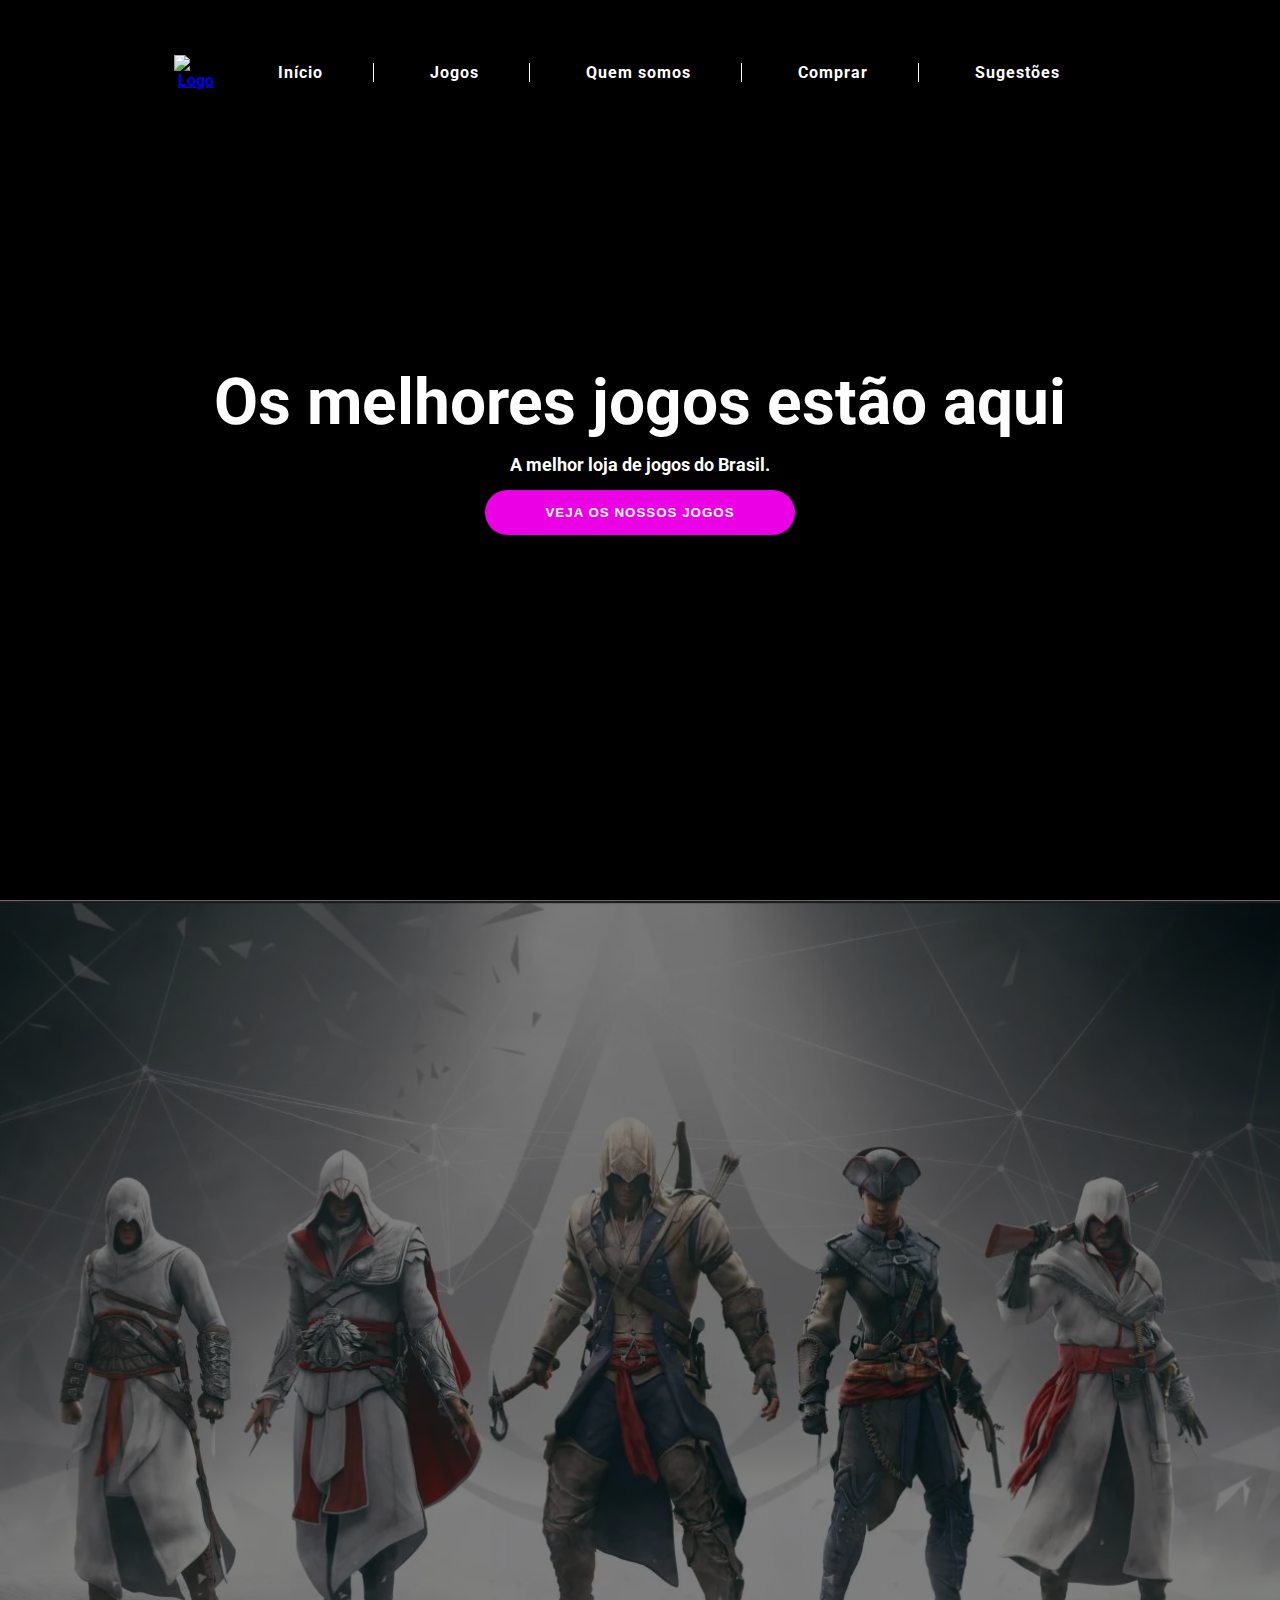
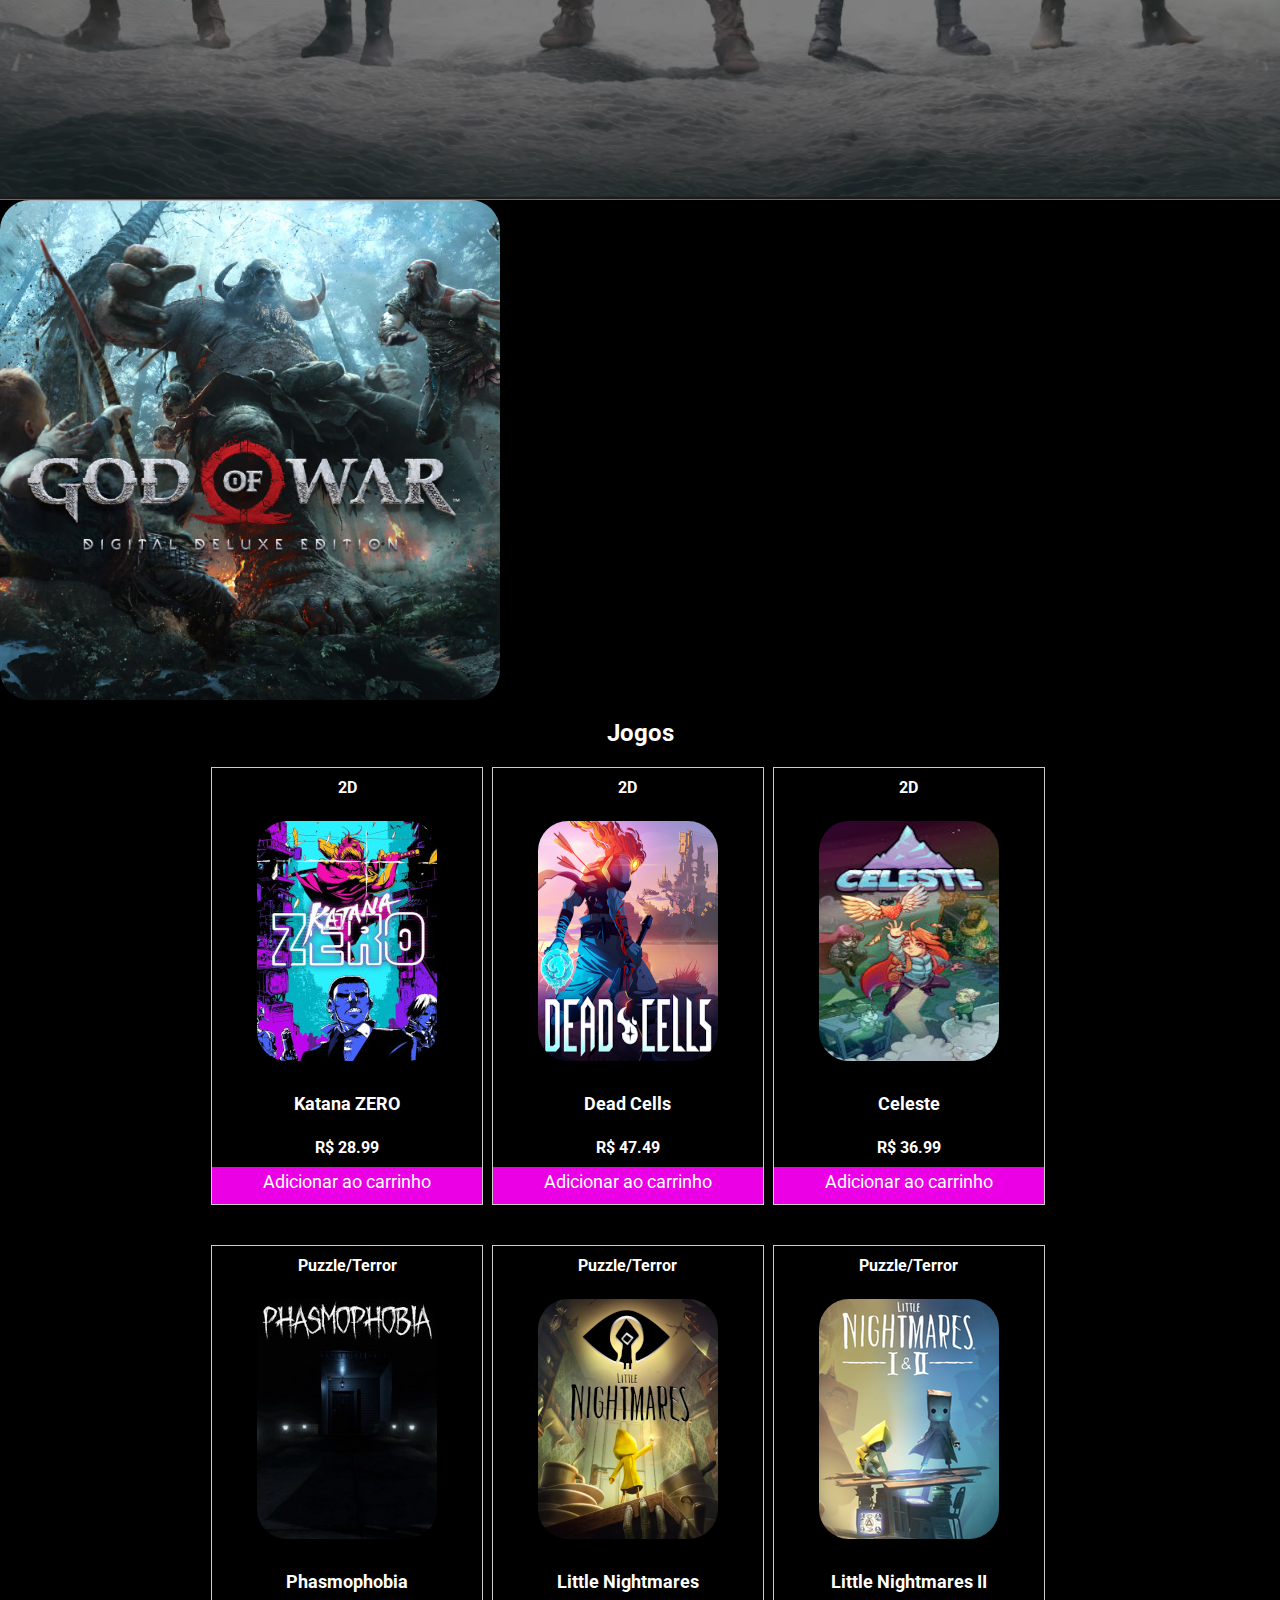
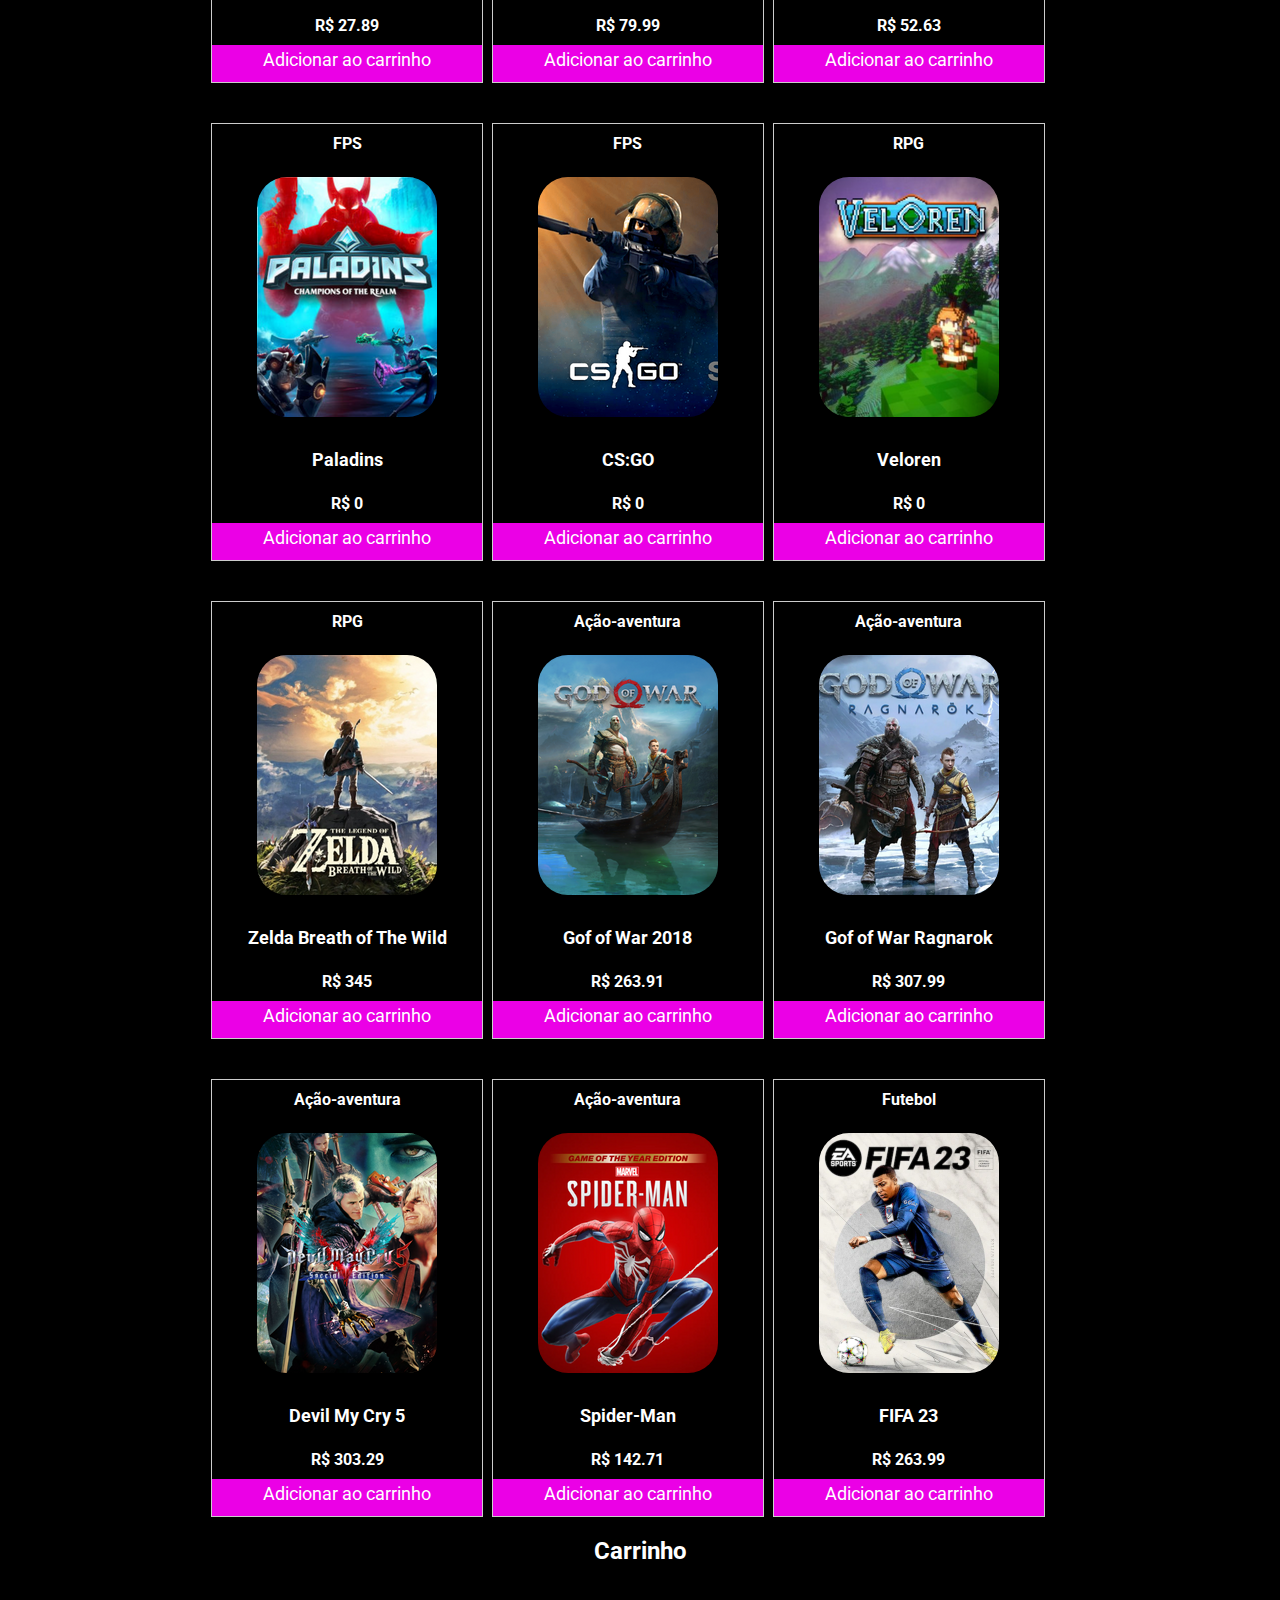
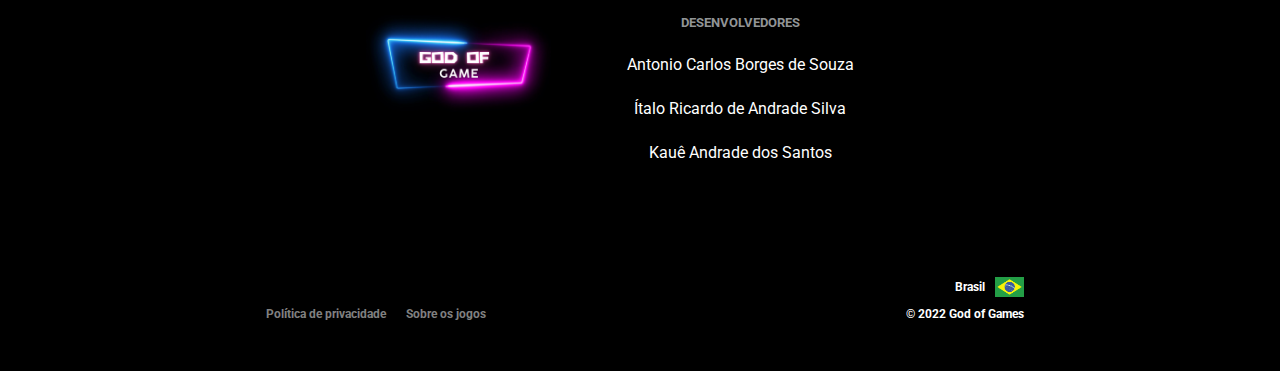
==== index.html @ 9e87c991 "Organizando arquivos" ====
<!DOCTYPE html>
<html lang="en">
<head>
    <meta charset="UTF-8">
    <meta http-equiv="X-UA-Compatible" content="IE=edge">
    <meta name="viewport" content="width=device-width, initial-scale=1.0">
    <link rel="shortcut icon" href="imagens/controle-de-video-game.png" type="image/x-icon">
    <link rel="stylesheet" href="css/style.css">
    <link href="https://fonts.googleapis.com/css2?family=Roboto&display=swap" rel="stylesheet">
    <link rel="preconnect" href="https://fonts.googleapis.com">
    <link rel="preconnect" href="https://fonts.gstatic.com" crossorigin>
    <link href="https://fonts.googleapis.com/css2?family=Montserrat&display=swap" rel="stylesheet">
    <title>God of Games</title>
    <script src="carrossel.js" defer></script>
    <style>
        #produtos{
        max-width: 900px; 
        margin: 0 auto;
        padding: 0 2%;
        display: flex;
        flex-wrap: wrap;
        justify-content: center;
        }

        #carrinho{
        max-width: 900px; 
        margin: 0 auto;
        padding: 0 2%;
        display: block;
        }

        .produto-single {
        text-align: center;
        width: 17em;
        margin-right: 1%;
        border: 1px solid #ccc;
        margin-top: 20px;
        margin-bottom: 20px; 
        }

        .produto-single img {
            margin: 10px 0;
            max-width: 100%;
        }

        .produto-single p {
            padding: 10px;

        }

        .produto-single a{
            text-decoration: none;
            color: white;
            background-color: #eb00e6;
            display: block;
            padding: 4px 0;
            font-size: 18px;
            cursor: pointer;
        }

        h2 {
            text-align: center;
            color: white;
        }

        p {
            color:white;
            font-weight: bold;
        }

        .container-jogos {
            background-color: black;
        }

        #img-jogos {
            border-radius: 30px;
            cursor: pointer;
        }

        #img-id {
            background-color: black;
        }
                
    </style>
</head>
<body>
    <!--Navbar-->

    <navbar id="navbar">
        <div class="nav">
        <a href="index.html"><abbr title="Página inicial da God of Game"><img src="imagens/logo1.gif" alt="Logo" class="logo-navbar"></abbr></a>
        <div class="mobile-menu">
          <div class="line1"></div>
          <div class="line2"></div>
          <div class="line3"></div>
        </div>
        <ul class="nav-list">
          <li><a href="#" id="link-nav">Início</a></li>
          <li><a href="index.html#jogos" id="link-nav">Jogos</a></li>
          <li><a href="quem_somos.html" id="link-nav">Quem somos</a></li>
          <li><a href="compras.html" id="link-nav">Comprar</a></li>
          <li><a href="sugestoes.html" id="link-nav">Sugestões</a></li>
        </ul>
    </div>
    </navbar>

    <!--Showcase-->
    <div id="showcase">
        <div class="showcase-container">
            <h2>Os melhores jogos estão aqui</h2>
            <p>A melhor loja de jogos do Brasil.</p>
            <a href="#jogos-slides"><button class="btn-primary">Veja os nossos jogos</button></a>
        </div>
    </div>

    <!--Informações básicas-->

    <div class="info-bas">
        
    </div>

    <!--Slides-->

    <div class="container-carrossel"></div>
    <div class="carrossel">
        <div class="container" id="img">
            <img src="imagens_jogos/god-of-war.png" alt="God of War" style="height: 500px; width: 500px;">
            <img src="imagens_jogos/zelda-breath-of-the-wild.jpg" alt="Zelda" style="height: 500px; width: 500px;">
            <img src="imagens_jogos/devil-may-cry-5.jpg" alt="Devil My Cry 5" style="height: 500px; width: 500px;">
            <img src="imagens_jogos/fifa-23.png" alt="FIFA 23" style="height: 500px; width: 500px;">
            <img src="imagens_jogos/spider-man.png" alt="Spider-Man" style="height: 500px; width: 500px;">
        </div>
    </div>
    </div>

    <!--Jogos-->

    <div class="container-jogos">
        <br>
        <h2 id="jogos">Jogos</h2>
        <div id="produtos" style="padding-left: 10px">
    
        </div>
    
        <h2>Carrinho</h2>
        <div id="carrinho">
            
        </div>
    
        <script>
            const itens = [
            {
                id: 0,
                nome:'Katana ZERO',
                imagem: 'imagens_jogos/katana-zero-180-240.jpg',
                quantidade: 0,
                preco: 28.99
            },
            {
                id: 1,
                nome:'Dead Cells',
                imagem: 'imagens_jogos/dead-cells-180-240.png',
                quantidade: 0,
                preco: 47.49
            },
            {
                id: 2,
                nome:'Celeste',
                imagem: 'imagens_jogos/celeste-180-240.jpg',
                quantidade: 0,
                preco: 36.99
            },
            {
                id: 3,
                nome:'Phasmophobia',
                imagem: 'imagens_jogos/phasmophobia-180-240.jpg',
                quantidade: 0,
                preco: 27.89
            },
            {
                id: 4,
                nome:'Little Nightmares',
                imagem: 'imagens_jogos/little-nightmares.png',
                quantidade: 0,
                preco: 79.99
            },
            {
                id: 5,
                nome:'Little Nightmares II',
                imagem: 'imagens_jogos/little-nightmares-ii-180-240.png',
                quantidade: 0,
                preco: 52.63
            },
            {
                id: 6,
                nome:'Paladins',
                imagem: 'imagens_jogos/paladins-180-240.png',
                quantidade: 0,
                preco: 0
            },
            {
                id: 7,
                nome:'CS:GO',
                imagem: 'imagens_jogos/cs_go-180-240.png',
                quantidade: 0,
                preco: 0
            },
            {
                id: 8,
                nome:'Veloren',
                imagem: 'imagens_jogos/veloren-180-240.png',
                quantidade: 0,
                preco: 0
            },
            {
                id: 9,
                nome:'Zelda Breath of The Wild',
                imagem: 'imagens_jogos/zelda-breath-of-the-wild-180-240.png',
                quantidade: 0,
                preco: 345
            },
            {
                id: 10,
                nome:'Gof of War 2018',
                imagem: 'imagens_jogos/gof-of-war-2018-180-240.png',
                quantidade: 0,
                preco: 263.91
            },
            {
                id: 11,
                nome:'Gof of War Ragnarok',
                imagem: 'imagens_jogos/gof-of-war-ragnarok-180-240.png',
                quantidade: 0,
                preco: 307.99
            },
            {
                id: 12,
                nome:'Devil My Cry 5',
                imagem: 'imagens_jogos/devil-my-cry-5-180-240.png',
                quantidade: 0,
                preco: 303.29
            },
            {
                id: 13,
                nome:'Spider-Man',
                imagem: 'imagens_jogos/spider-man-180-240.png',
                quantidade: 0,
                preco: 142.71
            },
            {
                id: 14,
                nome:'FIFA 23',
                imagem: 'imagens_jogos/fifa-23-180-240.png',
                quantidade: 0,
                preco: 263.99
            },
        ]
    
        inicializarLoja = () => {
            var containerProdutos = document.getElementById('produtos');
            itens.map((val) => {

                if (val.id == 0){
                containerProdutos.innerHTML += `
                <div class="produto-single">
                    <p>2D</p>
                    <a href="jogos/katanazero.html" id="img-id"><img src="`+val.imagem+`" / id="img-jogos"></a>
                    <a href="jogos/katanazero.html" id="img-id"><p>`+val.nome+`</p></a>
                    <p>R$ `+val.preco+`</p>
                    <a key="`+val.id+`">Adicionar ao carrinho<a/>
                </div>
                `;
                }

                if (val.id == 1){
                containerProdutos.innerHTML += `
                <div class="produto-single">
                    <p>2D</p>
                    <a href="jogos/godofwar.html" id="img-id"><img src="`+val.imagem+`" / id="img-jogos"></a>
                    <a href="jogos/devilmycry5.html" id="img-id"><p>`+val.nome+`</p></a>
                    <p>R$ `+val.preco+`</p>
                    <a key="`+val.id+`">Adicionar ao carrinho<a/>
                </div>
                `;
                }

                if (val.id == 2){
                containerProdutos.innerHTML += `
                <div class="produto-single">
                    <p>2D</p>
                    <a href="jogos/godofwar.html" id="img-id"><img src="`+val.imagem+`" / id="img-jogos"></a>
                    <a href="jogos/devilmycry5.html" id="img-id"><p>`+val.nome+`</p></a>
                    <p>R$ `+val.preco+`</p>
                    <a key="`+val.id+`">Adicionar ao carrinho<a/>
                </div>
                `;
                }

                if (val.id == 3){
                containerProdutos.innerHTML += `
                <div class="produto-single">
                    <p>Puzzle/Terror</p>
                    <a href="jogos/godofwar.html" id="img-id"><img src="`+val.imagem+`" / id="img-jogos"></a>
                    <a href="jogos/devilmycry5.html" id="img-id"><p>`+val.nome+`</p></a>
                    <p>R$ `+val.preco+`</p>
                    <a key="`+val.id+`">Adicionar ao carrinho<a/>
                </div>
                `;
                }

                if (val.id == 4){
                containerProdutos.innerHTML += `
                <div class="produto-single">
                    <p>Puzzle/Terror</p>
                    <a href="jogos/godofwar.html" id="img-id"><img src="`+val.imagem+`" / id="img-jogos"></a>
                    <a href="jogos/devilmycry5.html" id="img-id"><p>`+val.nome+`</p></a>
                    <p>R$ `+val.preco+`</p>
                    <a key="`+val.id+`">Adicionar ao carrinho<a/>
                </div>
                `;
                }

                if (val.id == 5){
                containerProdutos.innerHTML += `
                <div class="produto-single">
                    <p>Puzzle/Terror</p>
                    <a href="jogos/godofwar.html" id="img-id"><img src="`+val.imagem+`" / id="img-jogos"></a>
                    <a href="jogos/devilmycry5.html" id="img-id"><p>`+val.nome+`</p></a>
                    <p>R$ `+val.preco+`</p>
                    <a key="`+val.id+`">Adicionar ao carrinho<a/>
                </div>
                `;
                }

                if (val.id == 6){
                containerProdutos.innerHTML += `
                <div class="produto-single">
                    <p>FPS</p>
                    <a href="jogos/godofwar.html" id="img-id"><img src="`+val.imagem+`" / id="img-jogos"></a>
                    <a href="jogos/devilmycry5.html" id="img-id"><p>`+val.nome+`</p></a>
                    <p>R$ `+val.preco+`</p>
                    <a key="`+val.id+`">Adicionar ao carrinho<a/>
                </div>
                `;
                }

                if (val.id == 7){
                containerProdutos.innerHTML += `
                <div class="produto-single">
                    <p>FPS</p>
                    <a href="jogos/godofwar.html" id="img-id"><img src="`+val.imagem+`" / id="img-jogos"></a>
                    <a href="jogos/devilmycry5.html" id="img-id"><p>`+val.nome+`</p></a>
                    <p>R$ `+val.preco+`</p>
                    <a key="`+val.id+`">Adicionar ao carrinho<a/>
                </div>
                `;
                }

                if (val.id == 8){
                containerProdutos.innerHTML += `
                <div class="produto-single">
                    <p>RPG</p>
                    <a href="jogos/godofwar.html" id="img-id"><img src="`+val.imagem+`" / id="img-jogos"></a>
                    <a href="jogos/devilmycry5.html" id="img-id"><p>`+val.nome+`</p></a>
                    <p>R$ `+val.preco+`</p>
                    <a key="`+val.id+`">Adicionar ao carrinho<a/>
                </div>
                `;
                }

                if (val.id == 9){
                containerProdutos.innerHTML += `
                <div class="produto-single">
                    <p>RPG</p>
                    <a href="jogos/godofwar.html" id="img-id"><img src="`+val.imagem+`" / id="img-jogos"></a>
                    <a href="jogos/devilmycry5.html" id="img-id"><p>`+val.nome+`</p></a>
                    <p>R$ `+val.preco+`</p>
                    <a key="`+val.id+`">Adicionar ao carrinho<a/>
                </div>
                `;
                }

                if (val.id == 10){
                containerProdutos.innerHTML += `
                <div class="produto-single">
                    <p>Ação-aventura</p>
                    <a href="jogos/godofwar.html" id="img-id"><img src="`+val.imagem+`" / id="img-jogos"></a>
                    <a href="jogos/devilmycry5.html" id="img-id"><p>`+val.nome+`</p></a>
                    <p>R$ `+val.preco+`</p>
                    <a key="`+val.id+`">Adicionar ao carrinho<a/>
                </div>
                `;
                }

                if (val.id == 11){
                containerProdutos.innerHTML += `
                <div class="produto-single">
                    <p>Ação-aventura</p>
                    <a href="jogos/godofwar.html" id="img-id"><img src="`+val.imagem+`" / id="img-jogos"></a>
                    <a href="jogos/devilmycry5.html" id="img-id"><p>`+val.nome+`</p></a>
                    <p>R$ `+val.preco+`</p>
                    <a key="`+val.id+`">Adicionar ao carrinho<a/>
                </div>
                `;
                }

                if (val.id == 12){
                containerProdutos.innerHTML += `
                <div class="produto-single">
                    <p>Ação-aventura</p>
                    <a href="jogos/devilmycry5.html" id="img-id"><img src="`+val.imagem+`" / id="img-jogos"></a>
                    <a href="jogos/devilmycry5.html" id="img-id"><p>`+val.nome+`</p></a>
                    <p>R$ `+val.preco+`</p>
                    <a key="`+val.id+`">Adicionar ao carrinho<a/>
                </div>
                `;
                }

                if (val.id == 13){
                containerProdutos.innerHTML += `
                <div class="produto-single">
                    <p>Ação-aventura</p>
                    <a href="jogos/spiderman.html" id="img-id"><img src="`+val.imagem+`" / id="img-jogos"></a>
                    <a href="jogos/devilmycry5.html" id="img-id"><p>`+val.nome+`</p></a>
                    <p>R$ `+val.preco+`</p>
                    <a key="`+val.id+`">Adicionar ao carrinho<a/>
                </div>
                `;
                }

                if (val.id == 14){
                containerProdutos.innerHTML += `
                <div class="produto-single">
                    <p>Futebol</p>
                    <a href="jogos/fifa23.html" id="img-id"><img src="`+val.imagem+`" / id="img-jogos"></a>
                    <a href="jogos/devilmycry5.html" id="img-id"><p>`+val.nome+`</p></a>
                    <p>R$ `+val.preco+`</p>
                    <a key="`+val.id+`" / id="id-imagens">Adicionar ao carrinho<a/>
                </div>
                `;
                }

            }
            )
        }
    
        inicializarLoja();
    
        atualizarCarrinho = () => {
            var containerCarrinho = document.getElementById('carrinho');
            containerCarrinho.innerHTML = "";
            itens.map((val) => {
                if(val.quantidade>0){
                containerCarrinho.innerHTML += `
                <p>`+val.nome+` | Quantidade: `+val.quantidade+`</p>
                <hr>
                `;
            }
            })
        }
            
        var links = document.getElementsByTagName('a');
    
        for (var i = 0; i < links.length; i++){
            links[i].addEventListener("click", function(){
                let key = this.getAttribute('key');
                itens[key].quantidade++;
                atualizarCarrinho();
                return false;
            })
        }
    
        </script>
    </div>        

    <!-- Footer-->

    <footer id="footer">
        <div class="footer-content">
            <img src="imagens/logo2.png" alt="Logo" class="logo">
            <ul class="footer-menu">
                <p>Desenvolvedores</p>
                <li class="footer-menu-item">Antonio Carlos Borges de Souza</li>
                <li class="footer-menu-item">Ítalo Ricardo de Andrade Silva</li>
                <li class="footer-menu-item">Kauê Andrade dos Santos</li>
            </ul>

            <div class="socials">					
                <a href="https://www.instagram.com/ifbaeuclides/" style="color: white; height: 23.72px;" target="_blank"><i class="fab fa-instagram"></i></a>
                <a href="https://www.twitter.com" style="color: white; height: 23.72px;" target="_blank"><i class="fab fa-twitter"></i></a>
                <a href="https://www.facebook.com/IFBAEuclides" style="color: white; height: 23.72px;" target="_blank"><i class="fab fa-facebook-f"></i></a>
            </div>
        </div>
        <div class="footer-info">
            <ul class="footer-info-items">
                <li class="footer-info-item"><a href="https://docs.google.com/document/d/12pw2y7gyQs3tpCjyJyY-7-SVb7Ql4m9W2T1EBjLOpnM/edit?usp=sharing" style="color:gray; text-decoration: none;" target="_blank;">Política de privacidade</a></li>
                <li class="footer-info-item"><a href="https://docs.google.com/document/d/10TInkfFhlJg85j6u6hVIqTlmor4QNMKSTVXhX5gG2yk/edit?usp=sharing" style="color: gray; text-decoration: none;" target="_blank">Sobre os jogos</a></li>
            </ul>

            <div class="rights">
                <div class="country">
                    <p>Brasil</p>
                    <img src="imagens/brasil.png" alt="Bandeira do Brasil" class="brasil-flag">
                </div>
                <p>&copy; 2022 God of Games</p>
            </div>

        </div>
    </footer>

    <!-- Scripts -->
    <script src="mobile-navbar.js"></script>
    <script
    src="https://kit.fontawesome.com/f9e19193d6.js"
    crossorigin="anonymous"></script>
    <script src="script.js"></script>
</body>
</html>
---- css/style.css ----
/* Todos os elementos */ 
* {
    box-sizing: border-box;
    margin: 0;
    padding: 0;
}

/* Alteração nas propriedades do body*/

body {
    font-family: "Roboto", sans-serif;
    height: 100vh;
    width: 100vw;
    overflow-x: hidden;
    background-color: black;

}

/* Utility Classes */

.btn-primary{
    background: purple; 
    color: white;
    text-transform: uppercase;
    padding: 15px 60px;
    border: none;
    border-radius: 30px;
    letter-spacing: 1px;
    font-weight: bold;
}

.btn-primary {
    background: #eb00e6;
    cursor: pointer;
}

/* Navbar */

#navbar{
    display: flex;
    background-color: black;
    color: white;
    justify-content: center;
    position: fixed;
    top: 0;
    width: 100%;
    z-index: 10;
}

#navbar .navbar-container {
    width: 60%;
    display: flex;
    align-items: center;
    justify-content: space-between;
    padding: 20px 0;
    text-align: center;
}

#navbar #link-nav {
    color: #fff;
    text-decoration: none;
}

.logo-navbar {
    text-align: center;
    height: 100px;
    width: auto;
    margin: 7%;
    cursor: pointer;
}

.nav {
    display: flex;
    height: 16vh;
    align-items: center;
    justify-content: space-around;
    font-weight: bold;
}

.nav-list {
    letter-spacing: 3px;
    display: flex;
    list-style: none;
    font-weight: bold;
}

.nav-list li {
    padding: 0 50px;
    text-align: center;
    letter-spacing: 1px;
    margin-left: 6px;
}

.nav-list li:nth-child(1) {
    border-right: 1px solid white;
}

.nav-list li:nth-child(2) {
    border-right: 1px solid white;
}

.nav-list li:nth-child(3) {
    border-right: 1px solid white;
}

.nav-list li:nth-child(4) {
    border-right: 1px solid white;
}

.mobile-menu {
    display: none;
    cursor: pointer;
}
  
.mobile-menu div {
    width: 32px;
    height: 2px;
    background: #fff;
    margin: 8px;
    margin-left: 100px;
    transition: 0.3s;
}
  
@media (max-width: 948px) {
body {
    overflow-x: hidden;
}
.nav-list {
    position: absolute;
    top: 16vh;
    right: 0;
    width: 50vw;
    height: 92vh;
    background: black;
    flex-direction: column;
    align-items: center;
    justify-content: space-around;
    transform: translateX(100%);
    transition: transform 0.3s ease-in;
}
.nav-list li {
    margin-left: 0;
    opacity: 0;
}
.mobile-menu {
    display: block;
}

}

.nav-list.active {
    transform: translateX(0);
}
  
@keyframes navLinkFade {
    from {
      opacity: 0;
      transform: translateX(50px);
    }
    to {
      opacity: 1;
      transform: translateX(0);
    }
}
  
.mobile-menu.active .line1 {
    transform: rotate(-45deg) translate(-8px, 8px);
}
  
.mobile-menu.active .line2 {
    opacity: 0;
}
  
.mobile-menu.active .line3 {
    transform: rotate(45deg) translate(-5px, -7px);
}

/* Showcase */

#showcase{
    height: 100vh;
    display: flex;
    justify-content: center;
    align-items: center;
    color: white;
    background: url("../imagens/god_of_game.gif") center center/cover;
    background-color: rgba(0, 0, 0, 0.5);
    background-blend-mode: color;
}

#showcase .showcase-container {
    display: flex;
    flex-direction: column;
    align-items: center;
}

#showcase .showcase-container h2 {
    font-size: 4rem;
}

#showcase .showcase-container p {
    margin: 15px 0;
    font-size: 1.1rem;
}

/* Informações básicas */

.info-bas {
    height: 100vh;
    display: flex;
    justify-content: center;
    align-items: center;
    color: white;
    background: url("../imagens_jogos/assassins-creed.png") center center/cover;
    background-color: rgba(0, 0, 0, 0.5);
    background-blend-mode: color;
}

/* Slider */

.container-carrossel {
    text-align: center;
    align-items: center;
    justify-content: center;
    margin: 0;
}

.carrossel {
    box-shadow: 2px 2px 4px black;
    overflow: hidden;
    height: 500px;
    width: 500px;
    border-radius: 30px;
}

.container {
    display: flex;
    transition: transform 0.5s;
    transform: translateX(0);
}

#img {
    object-fit: cover;
    height: 500px;
    width: 500px;
}

/* Footer */

#footer {
    background: black;
    color: white;
    padding: 50px 0;
}

#footer .footer-content{
    display: flex;
    flex-wrap: wrap;
    gap: 1em;
    justify-content: center; 
    width: 50%;
    margin: auto;
    text-align: center;
}

#footer .footer-content .footer-menu {
    margin: 0 60px;
    list-style: none;
}

#footer .footer-content .footer-menu .footer-menu-item {
    margin: 25px 0;
}

#footer .footer-content .footer-menu p {
    font-weight: bold;
    text-transform: uppercase;
    color: #919496;
    font-size: 0.8rem;
}

.socials {
    display: flex;
}

.socials i {
    margin: 0 20px;
    font-size: 1.7rem;
}

/* footer info*/

.footer-info {
    display: flex;
    justify-content: space-between;
    align-items: flex-end;
    width: 60%;
    margin: auto;
    font-weight: bold;
    color: #919496;
    font-size: 0.75rem;
    padding-top: 50px;
}

.footer-info .footer-info-items {
    display: flex;
    list-style: none;
}

.footer-info .footer-info-items .footer-info-item {
    margin: 0 10px;
}

.footer-info .rights .country{
    display: flex;
    justify-content: flex-end;
    align-items: center;
    margin-bottom: 10px;
}

.footer-info .rights .country .brasil-flag {
    height: 20px;
    width: auto;
    display: inline-block;
    margin-left: 10px;
}

.logo {
    text-align: center;
    height: 100px;
    width: auto;
    cursor: pointer;
}

@media (max-width:948px){

    .slider-content{
        width: 100%;
    }

    .navigation{
        width: 10em;
    }

    .nav-list li:nth-child(1) {
        border-right: 0px solid white;
    }

    .nav-list li:nth-child(2) {
        border-right: 0px solid white;
    }

    .nav-list li:nth-child(3) {
        border-right: 0px solid white;
    }

    .nav-list li:nth-child(4) {
        border-right: 0px solid white;
    }
}
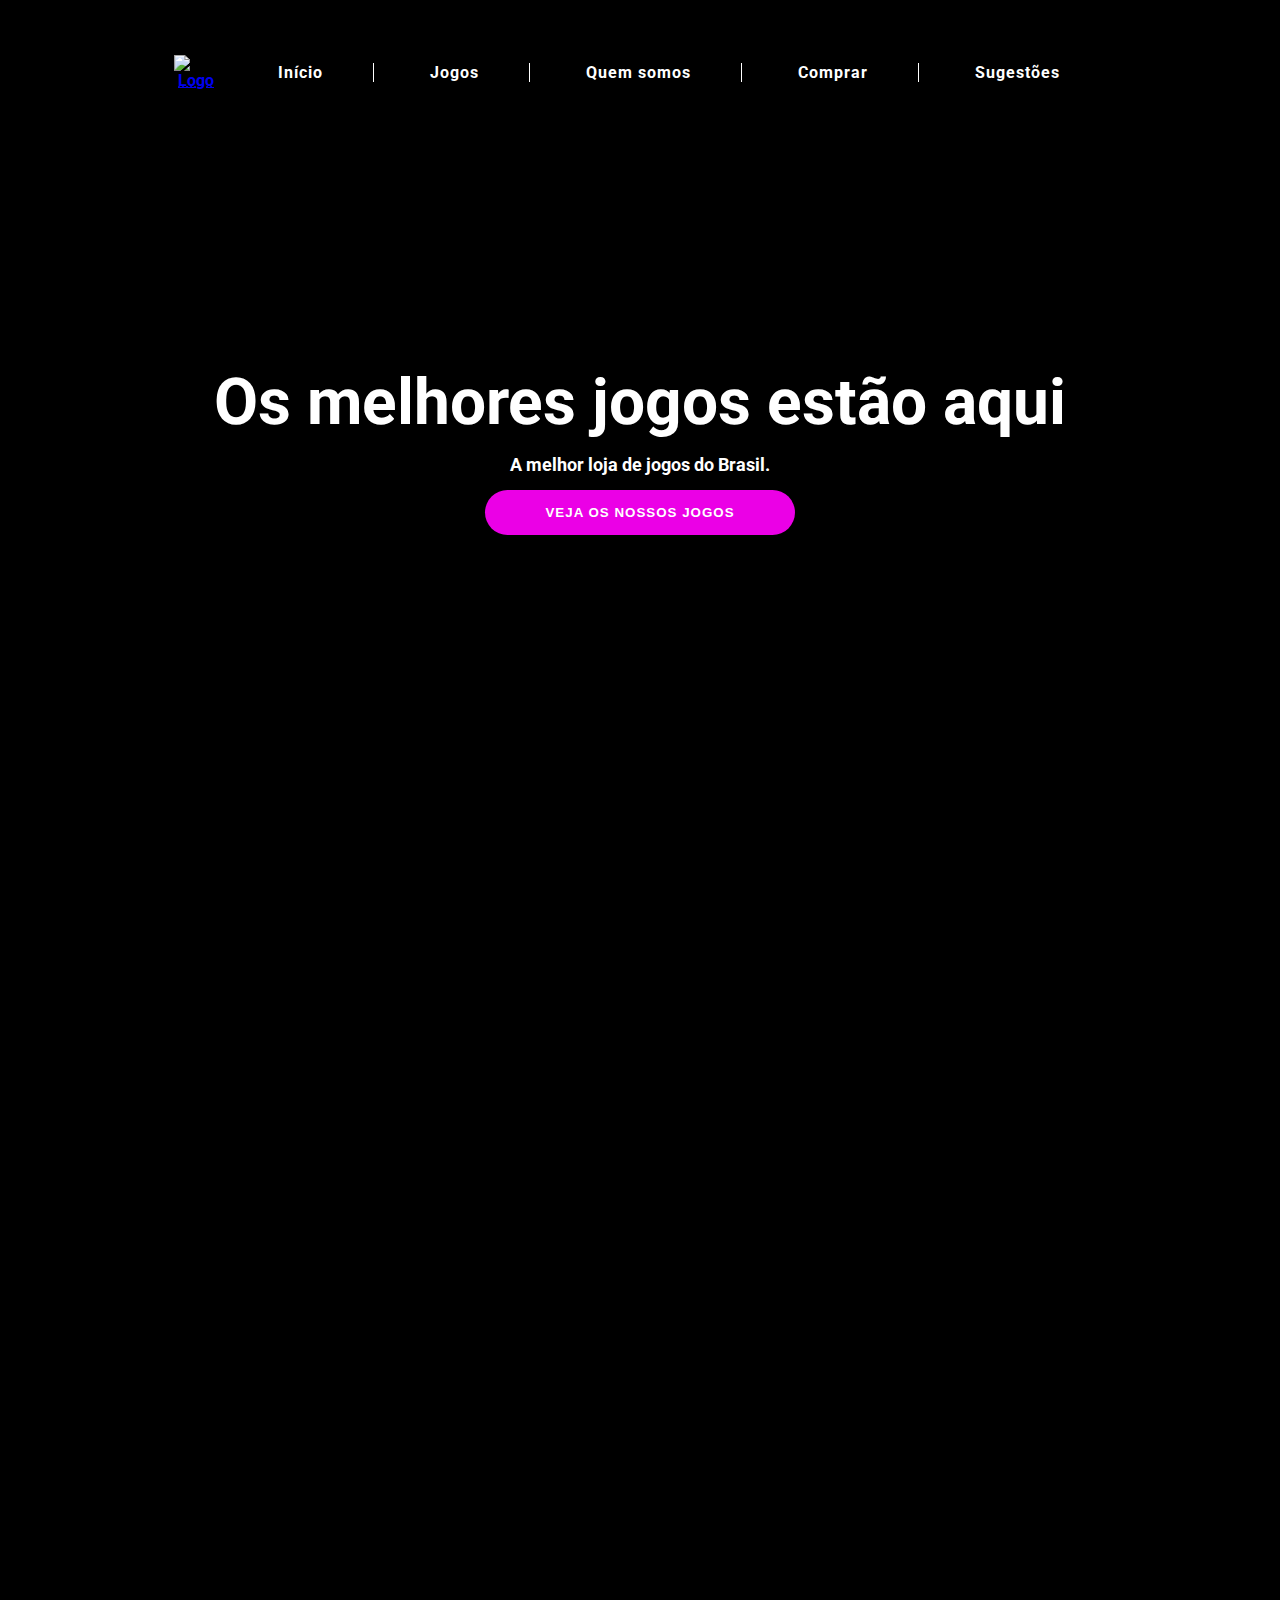
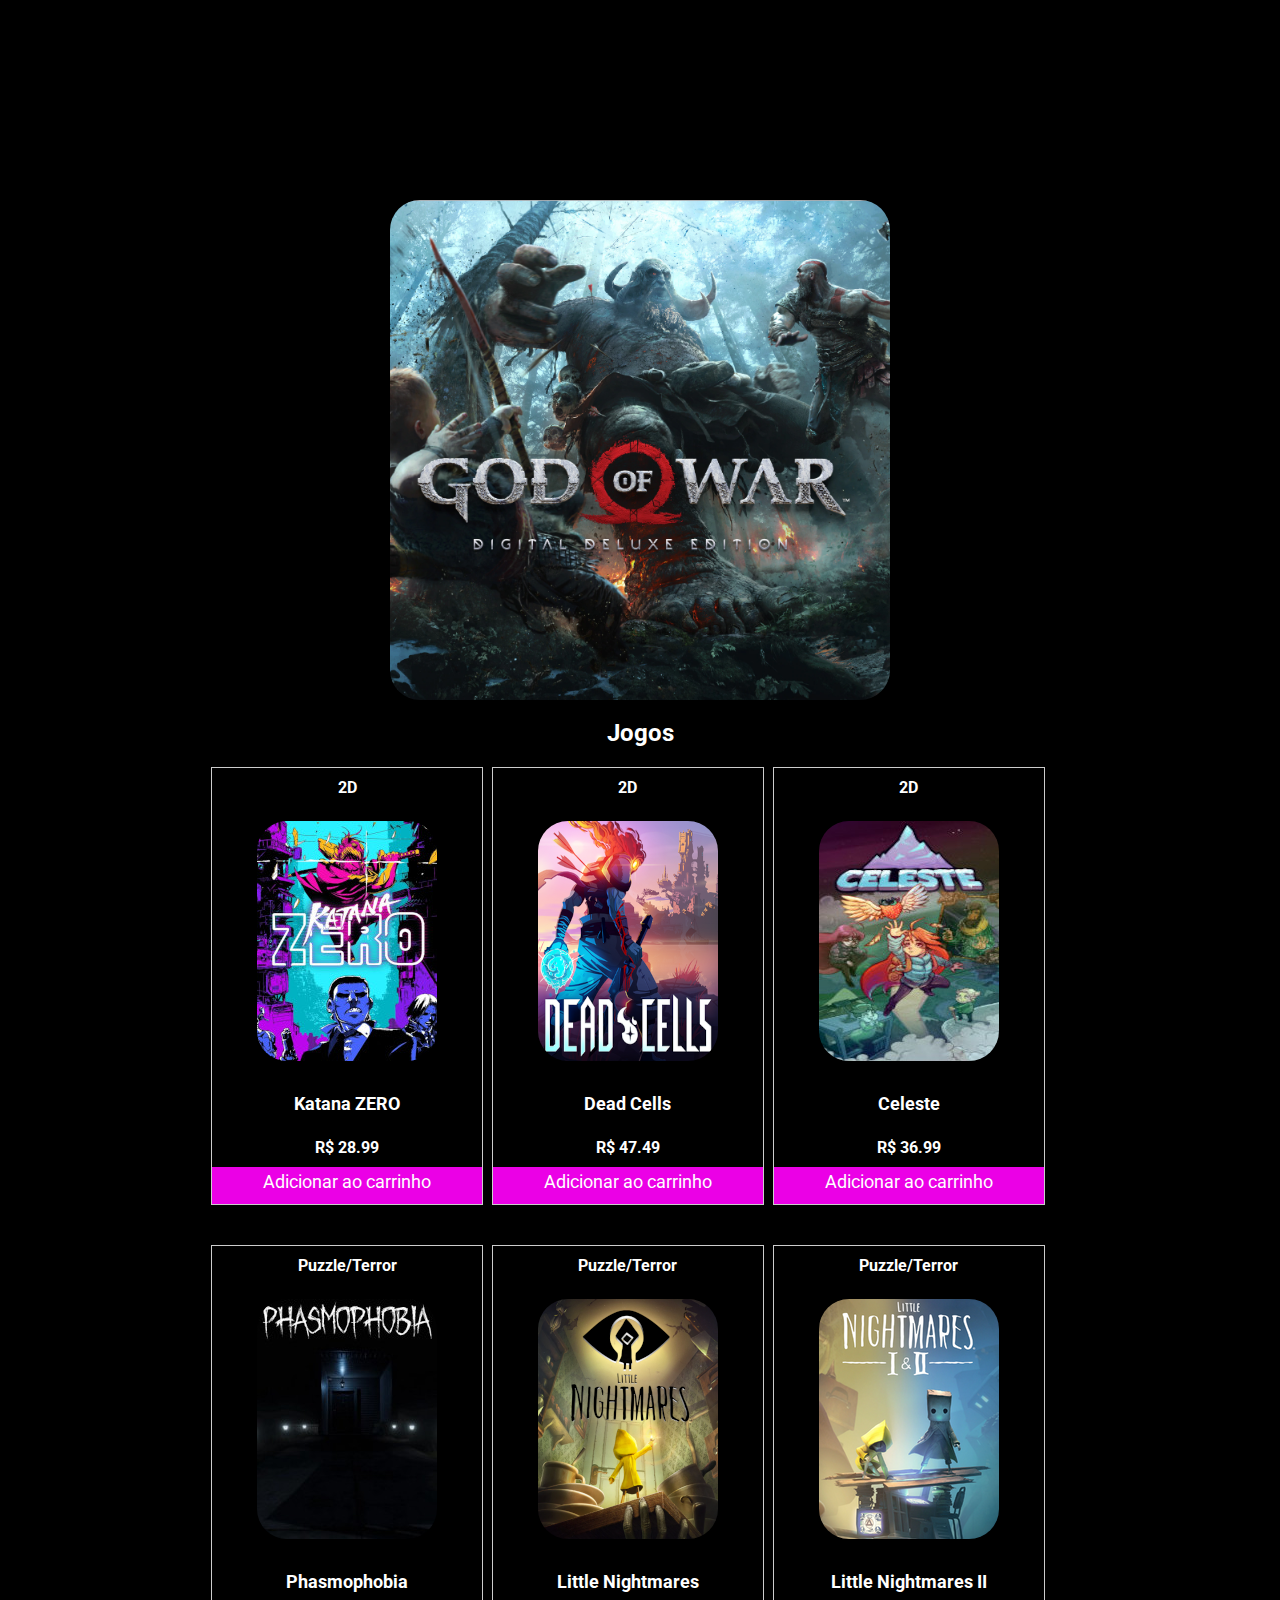
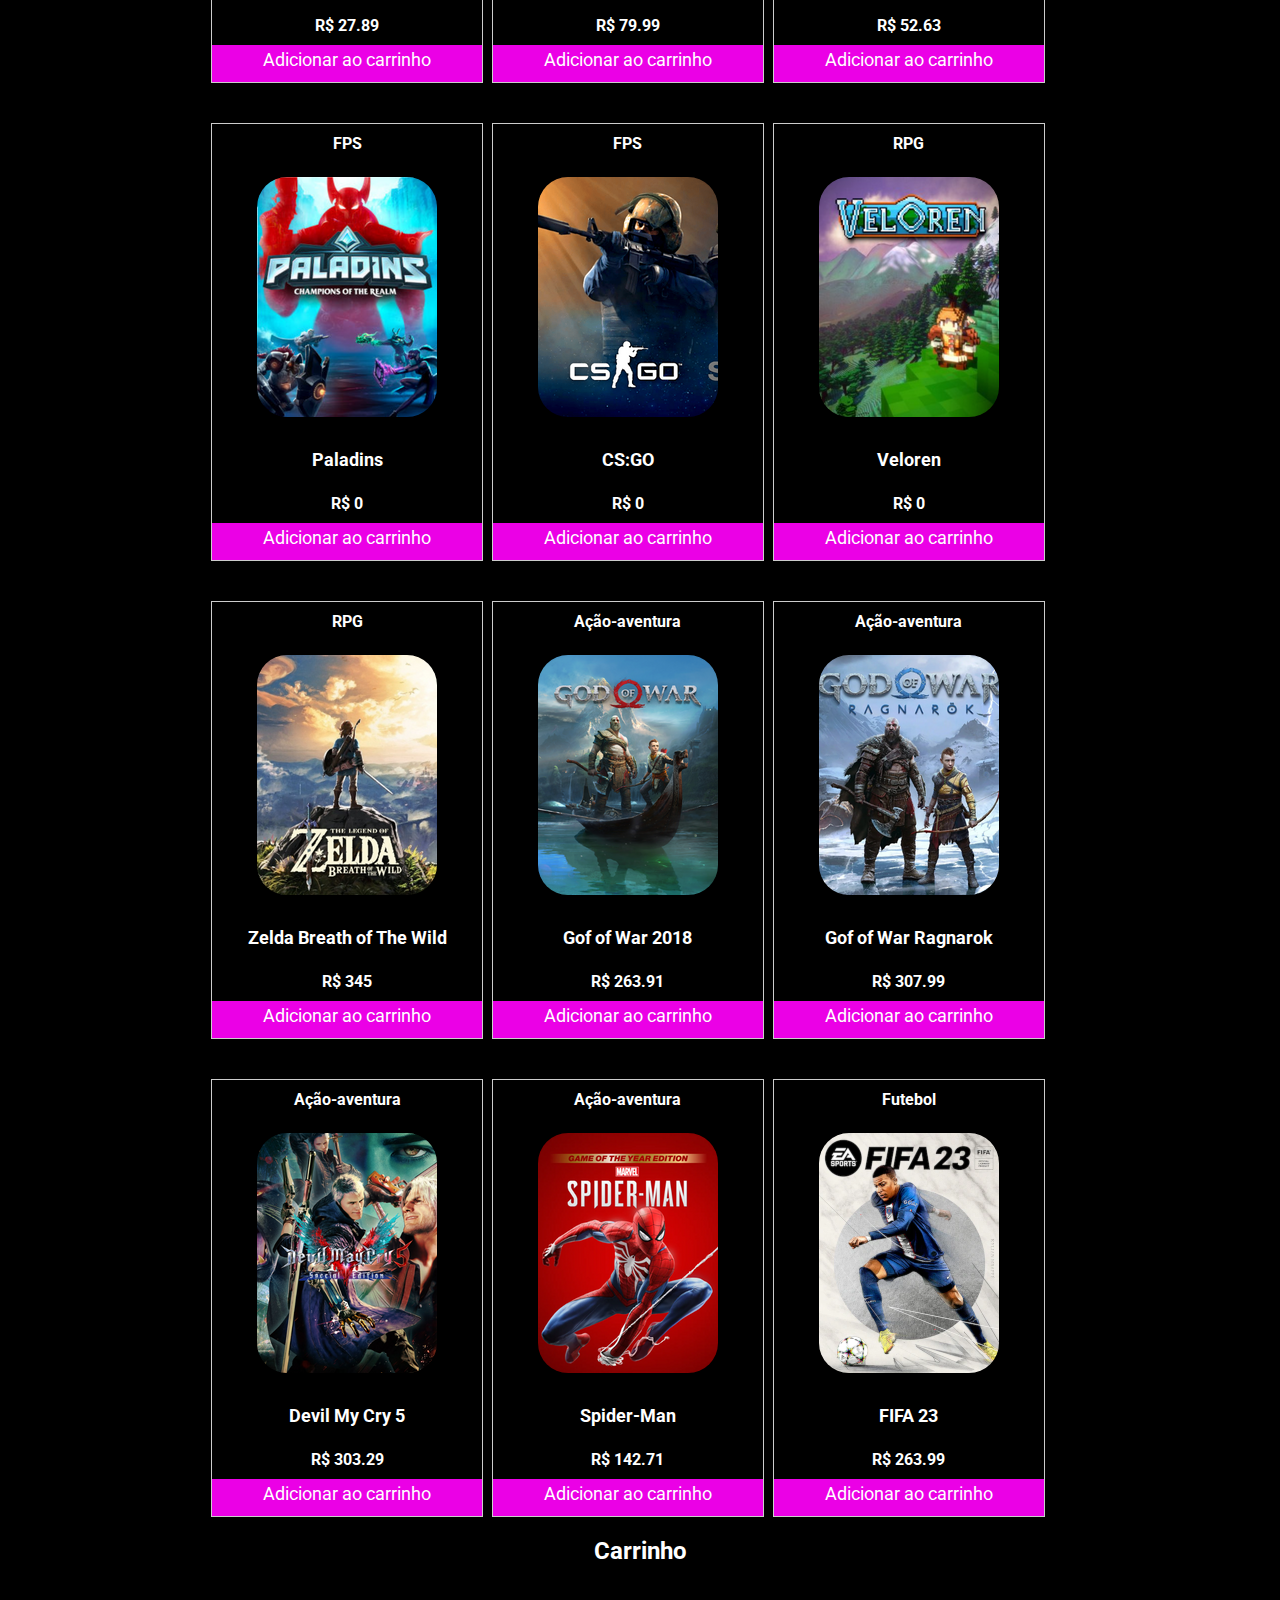
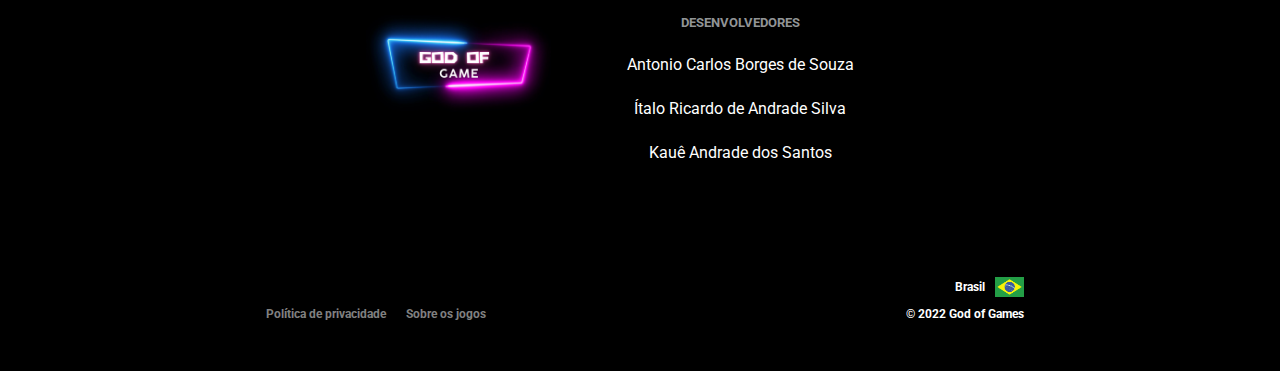
==== commit 85fa6954: "Organizando arquivos" ====
--- a/index.html
+++ b/index.html
@@ -121,8 +121,7 @@
 
     <!--Slides-->
 
-    <div class="container-carrossel"></div>
-    <div class="carrossel">
+    <div class="carrossel" id="jogos-slides">
         <div class="container" id="img">
             <img src="imagens_jogos/god-of-war.png" alt="God of War" style="height: 500px; width: 500px;">
             <img src="imagens_jogos/zelda-breath-of-the-wild.jpg" alt="Zelda" style="height: 500px; width: 500px;">
@@ -130,7 +129,6 @@
             <img src="imagens_jogos/fifa-23.png" alt="FIFA 23" style="height: 500px; width: 500px;">
             <img src="imagens_jogos/spider-man.png" alt="Spider-Man" style="height: 500px; width: 500px;">
         </div>
-    </div>
     </div>
 
     <!--Jogos-->
--- a/css/style.css
+++ b/css/style.css
@@ -13,7 +13,6 @@
     width: 100vw;
     overflow-x: hidden;
     background-color: black;
-
 }
 
 /* Utility Classes */
@@ -211,19 +210,11 @@
     justify-content: center;
     align-items: center;
     color: white;
-    background: url("../imagens_jogos/assassins-creed.png") center center/cover;
-    background-color: rgba(0, 0, 0, 0.5);
+    background: url("../imagens_jogos/jogos_da_loja.gif") center center/cover;
     background-blend-mode: color;
 }
 
 /* Slider */
-
-.container-carrossel {
-    text-align: center;
-    align-items: center;
-    justify-content: center;
-    margin: 0;
-}
 
 .carrossel {
     box-shadow: 2px 2px 4px black;
@@ -231,6 +222,7 @@
     height: 500px;
     width: 500px;
     border-radius: 30px;
+    margin: auto;
 }
 
 .container {
@@ -244,6 +236,7 @@
     height: 500px;
     width: 500px;
 }
+
 
 /* Footer */
 
@@ -357,4 +350,4 @@
     .nav-list li:nth-child(4) {
         border-right: 0px solid white;
     }
-}+}
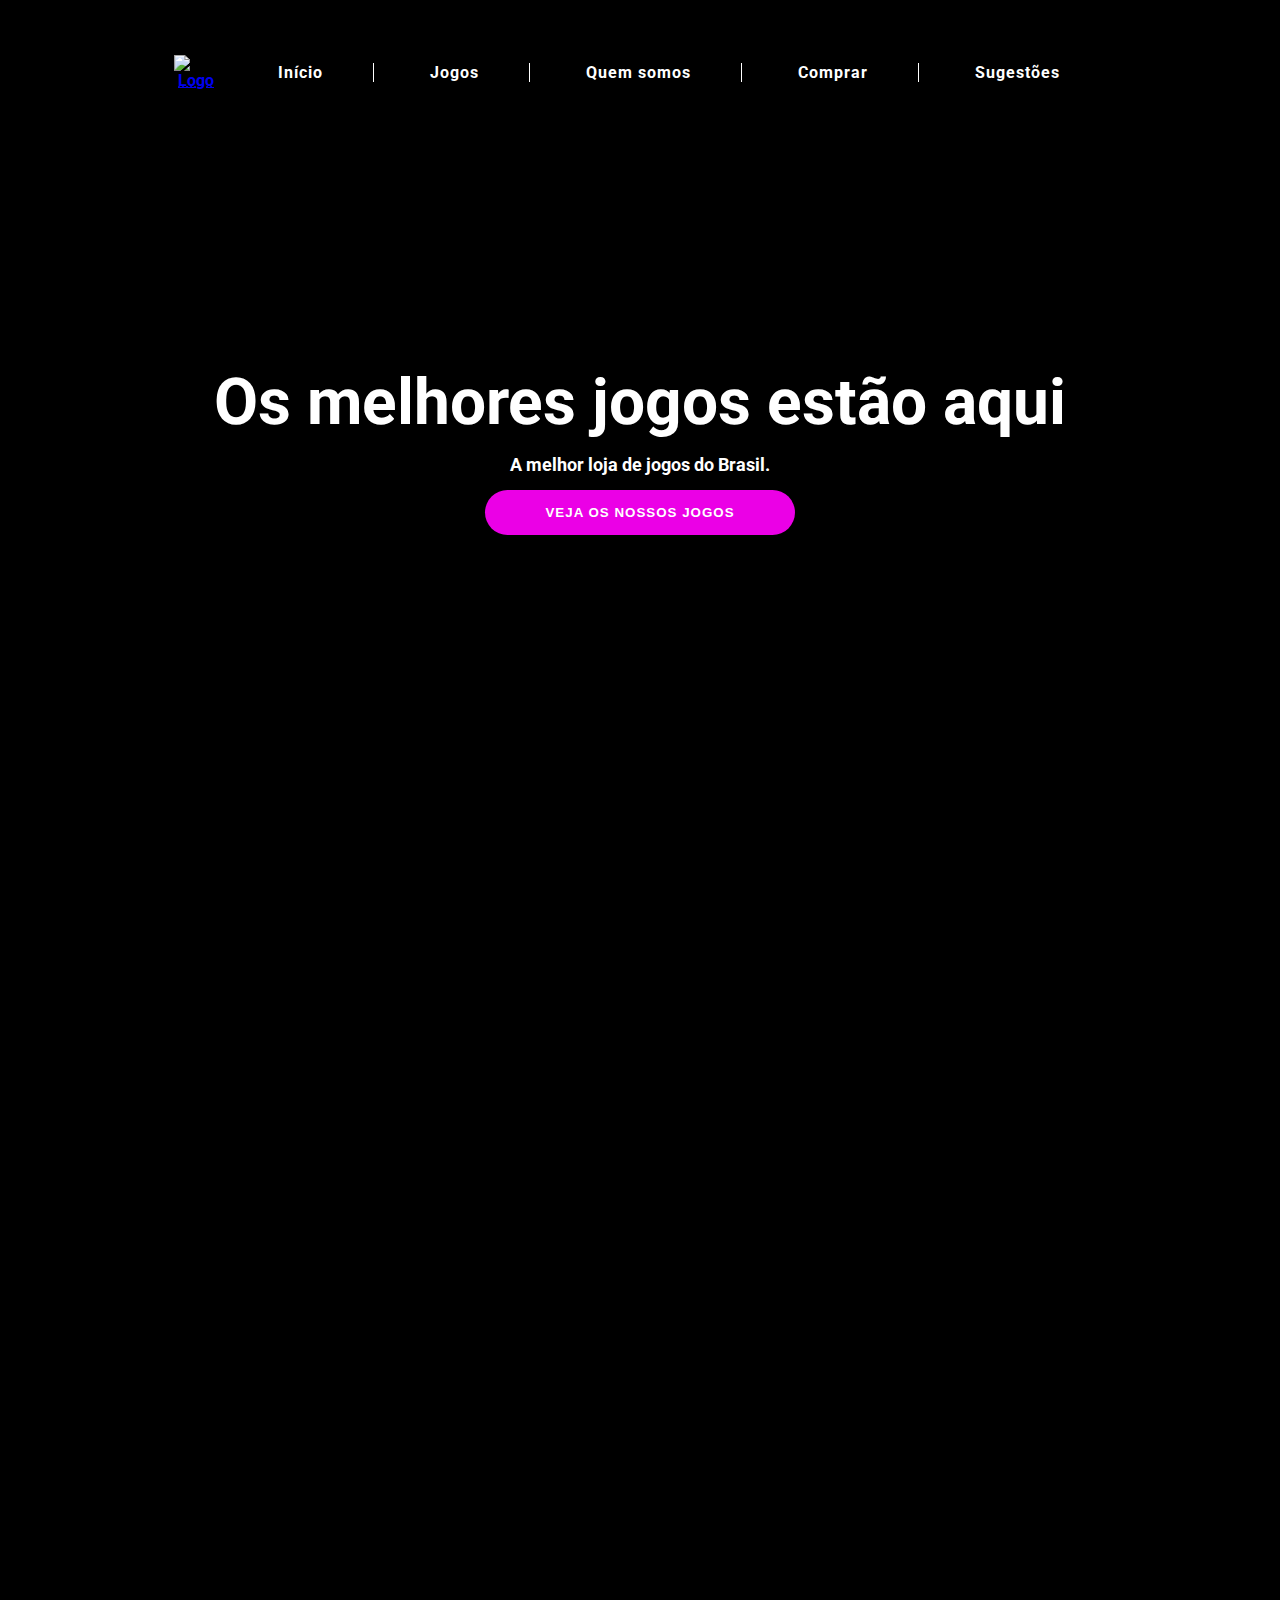
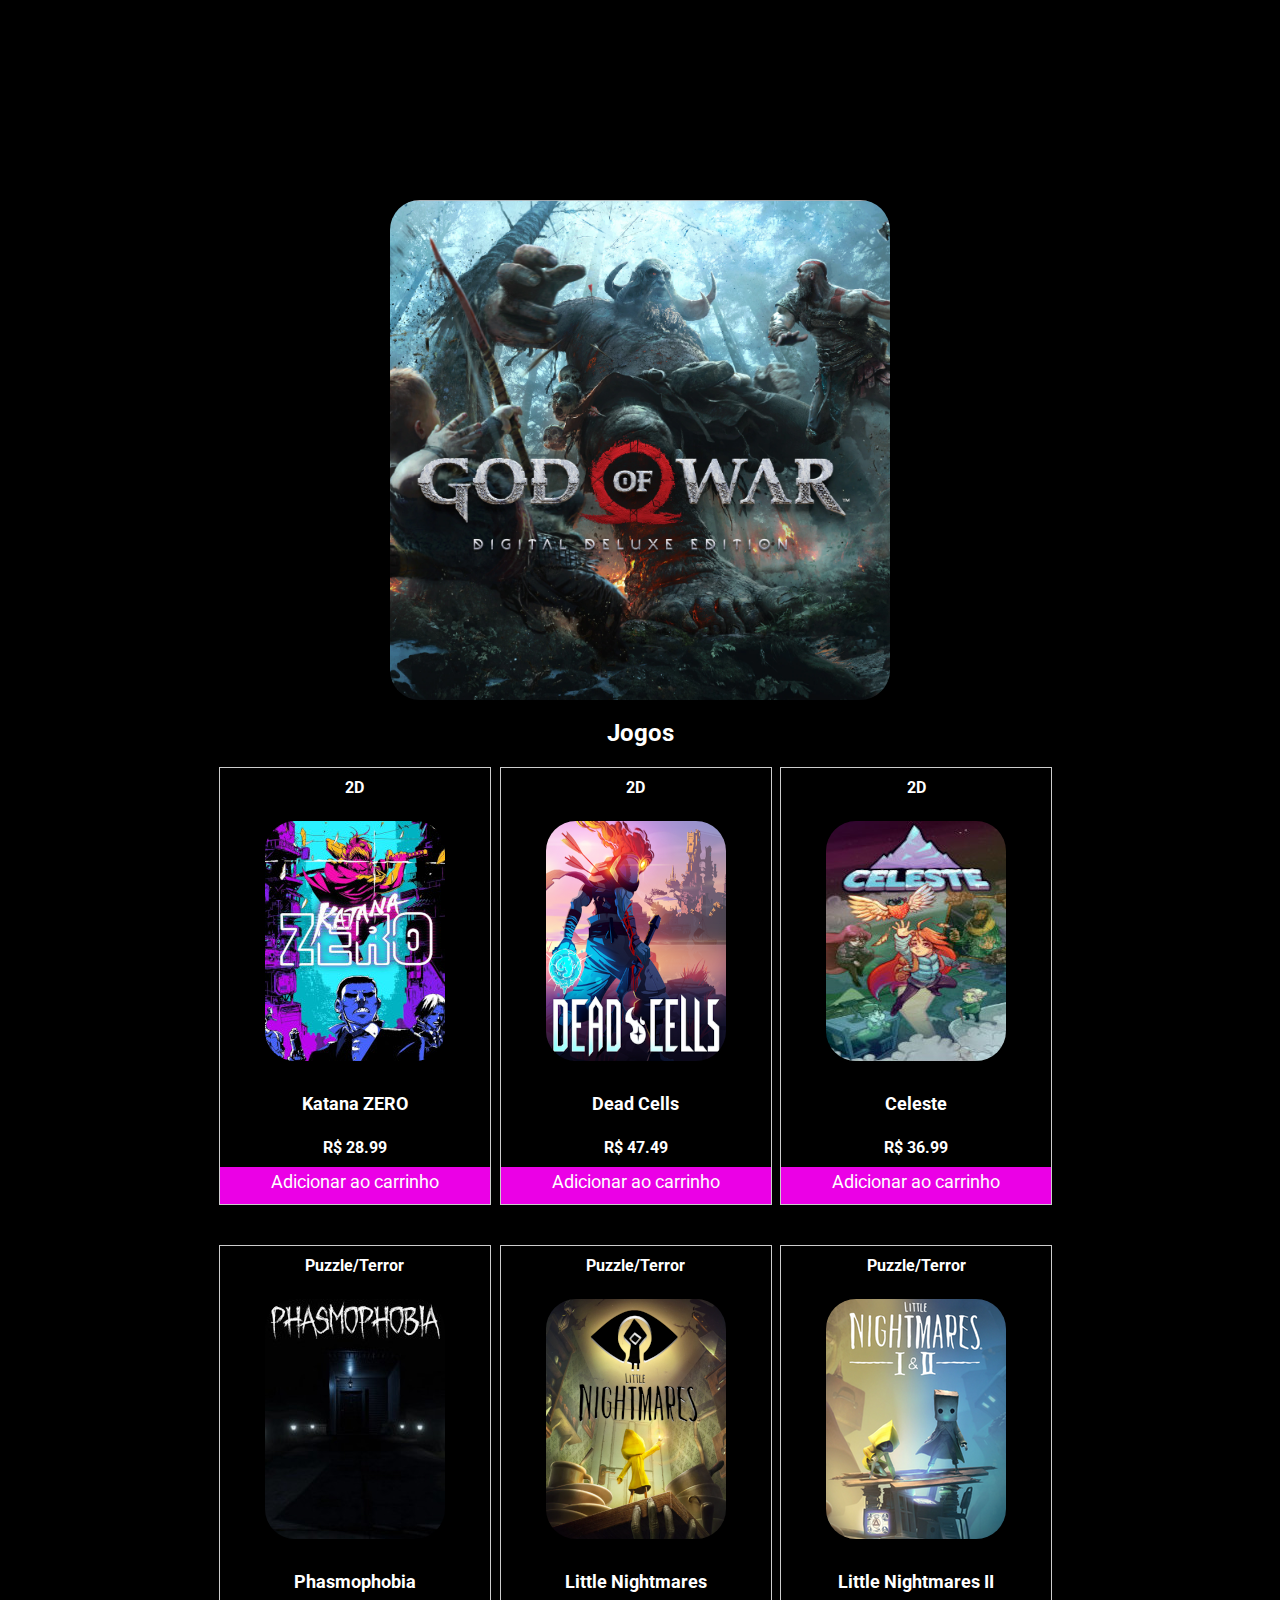
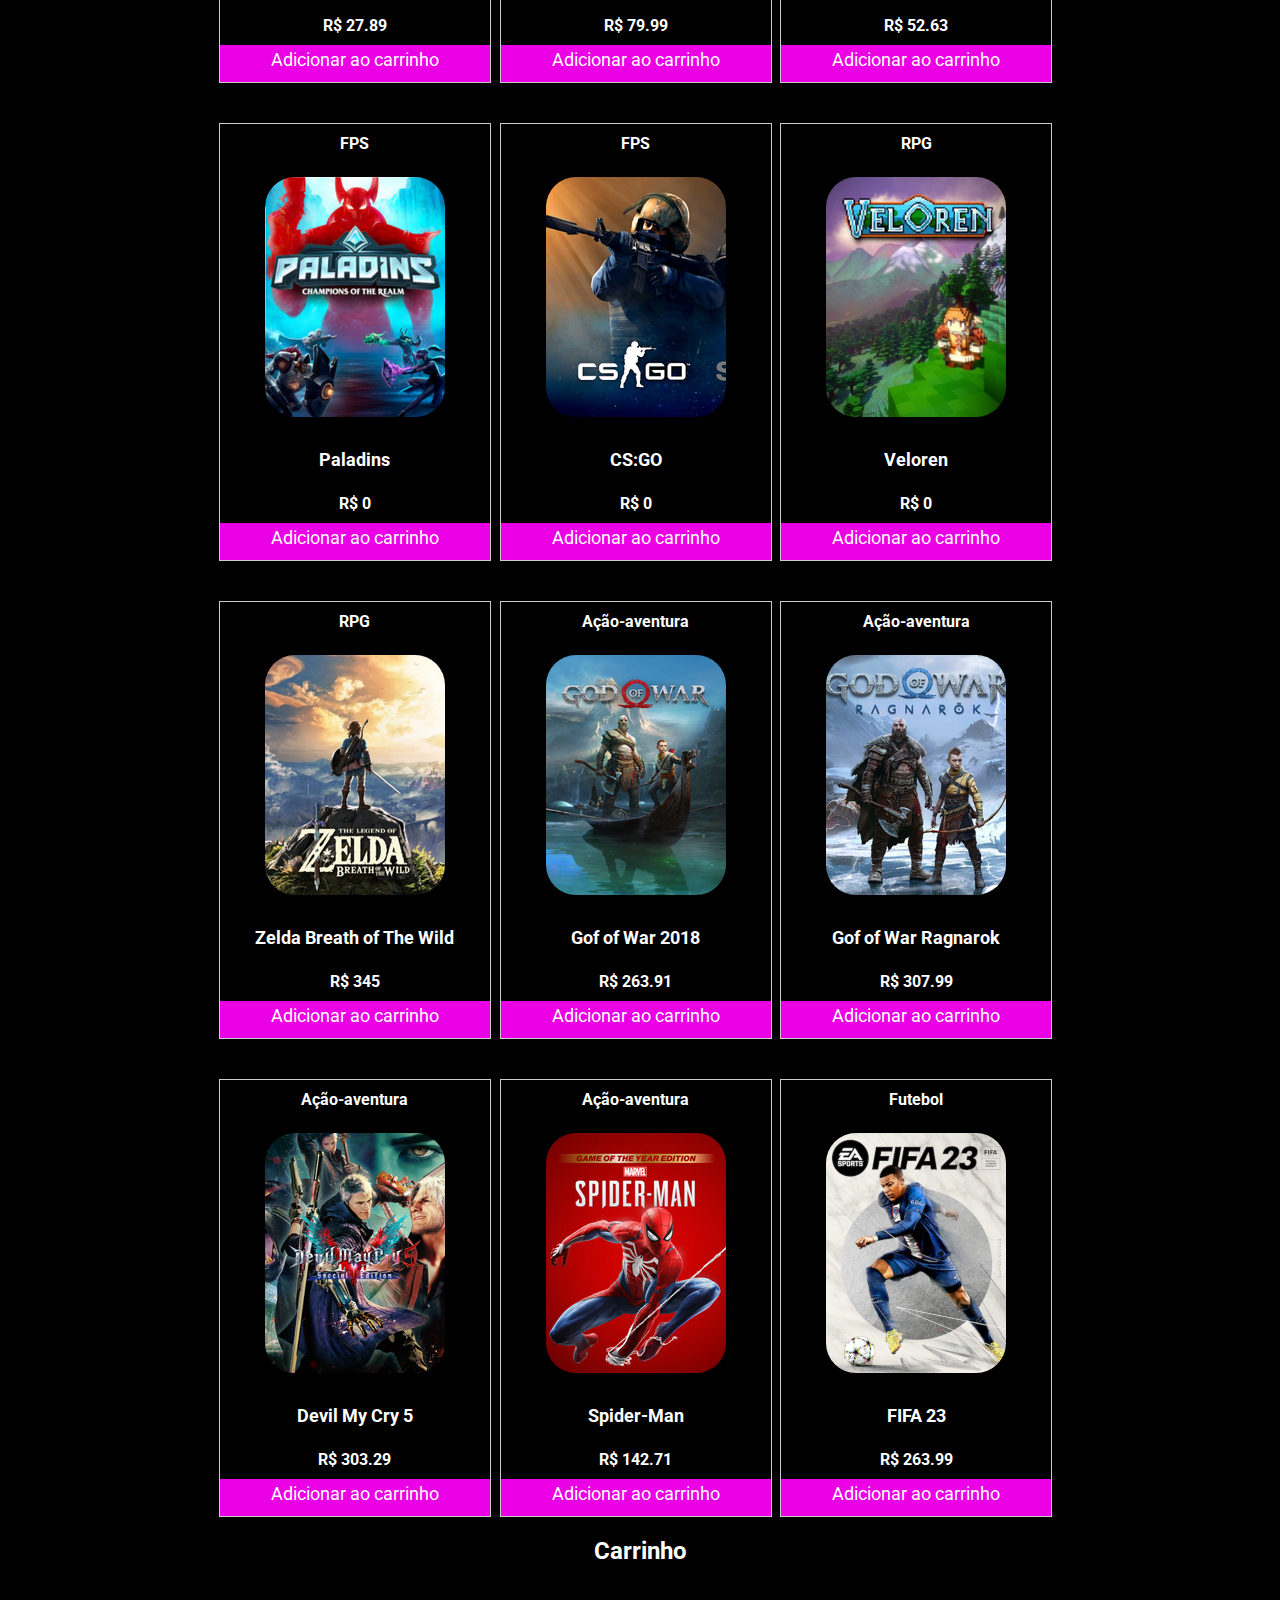
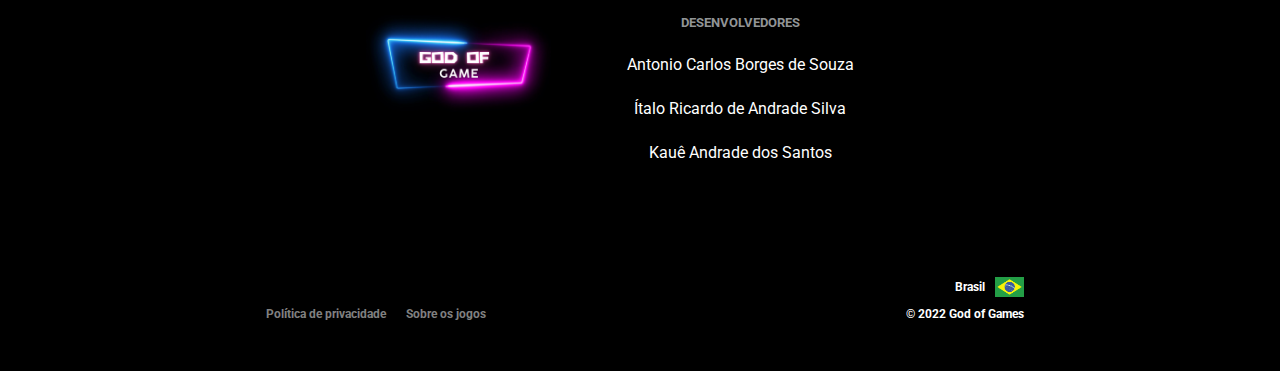
==== commit 59c833d5: "Update index.html" ====
--- a/index.html
+++ b/index.html
@@ -127,7 +127,7 @@
             <img src="imagens_jogos/zelda-breath-of-the-wild.jpg" alt="Zelda" style="height: 500px; width: 500px;">
             <img src="imagens_jogos/devil-may-cry-5.jpg" alt="Devil My Cry 5" style="height: 500px; width: 500px;">
             <img src="imagens_jogos/fifa-23.png" alt="FIFA 23" style="height: 500px; width: 500px;">
-            <img src="imagens_jogos/spider-man.png" alt="Spider-Man" style="height: 500px; width: 500px;">
+            <img src="imagens_jogos/katana-zero.jpg" alt="Katana ZERO" style="height: 500px; width: 500px;">
         </div>
     </div>
 
@@ -136,7 +136,7 @@
     <div class="container-jogos">
         <br>
         <h2 id="jogos">Jogos</h2>
-        <div id="produtos" style="padding-left: 10px">
+        <div id="produtos" style="padding-left: 10px; padding-right: 10px;">
     
         </div>
     
@@ -511,6 +511,5 @@
     <script
     src="https://kit.fontawesome.com/f9e19193d6.js"
     crossorigin="anonymous"></script>
-    <script src="script.js"></script>
 </body>
 </html>
--- a/css/style.css
+++ b/css/style.css
@@ -327,14 +327,6 @@
 
 @media (max-width:948px){
 
-    .slider-content{
-        width: 100%;
-    }
-
-    .navigation{
-        width: 10em;
-    }
-
     .nav-list li:nth-child(1) {
         border-right: 0px solid white;
     }
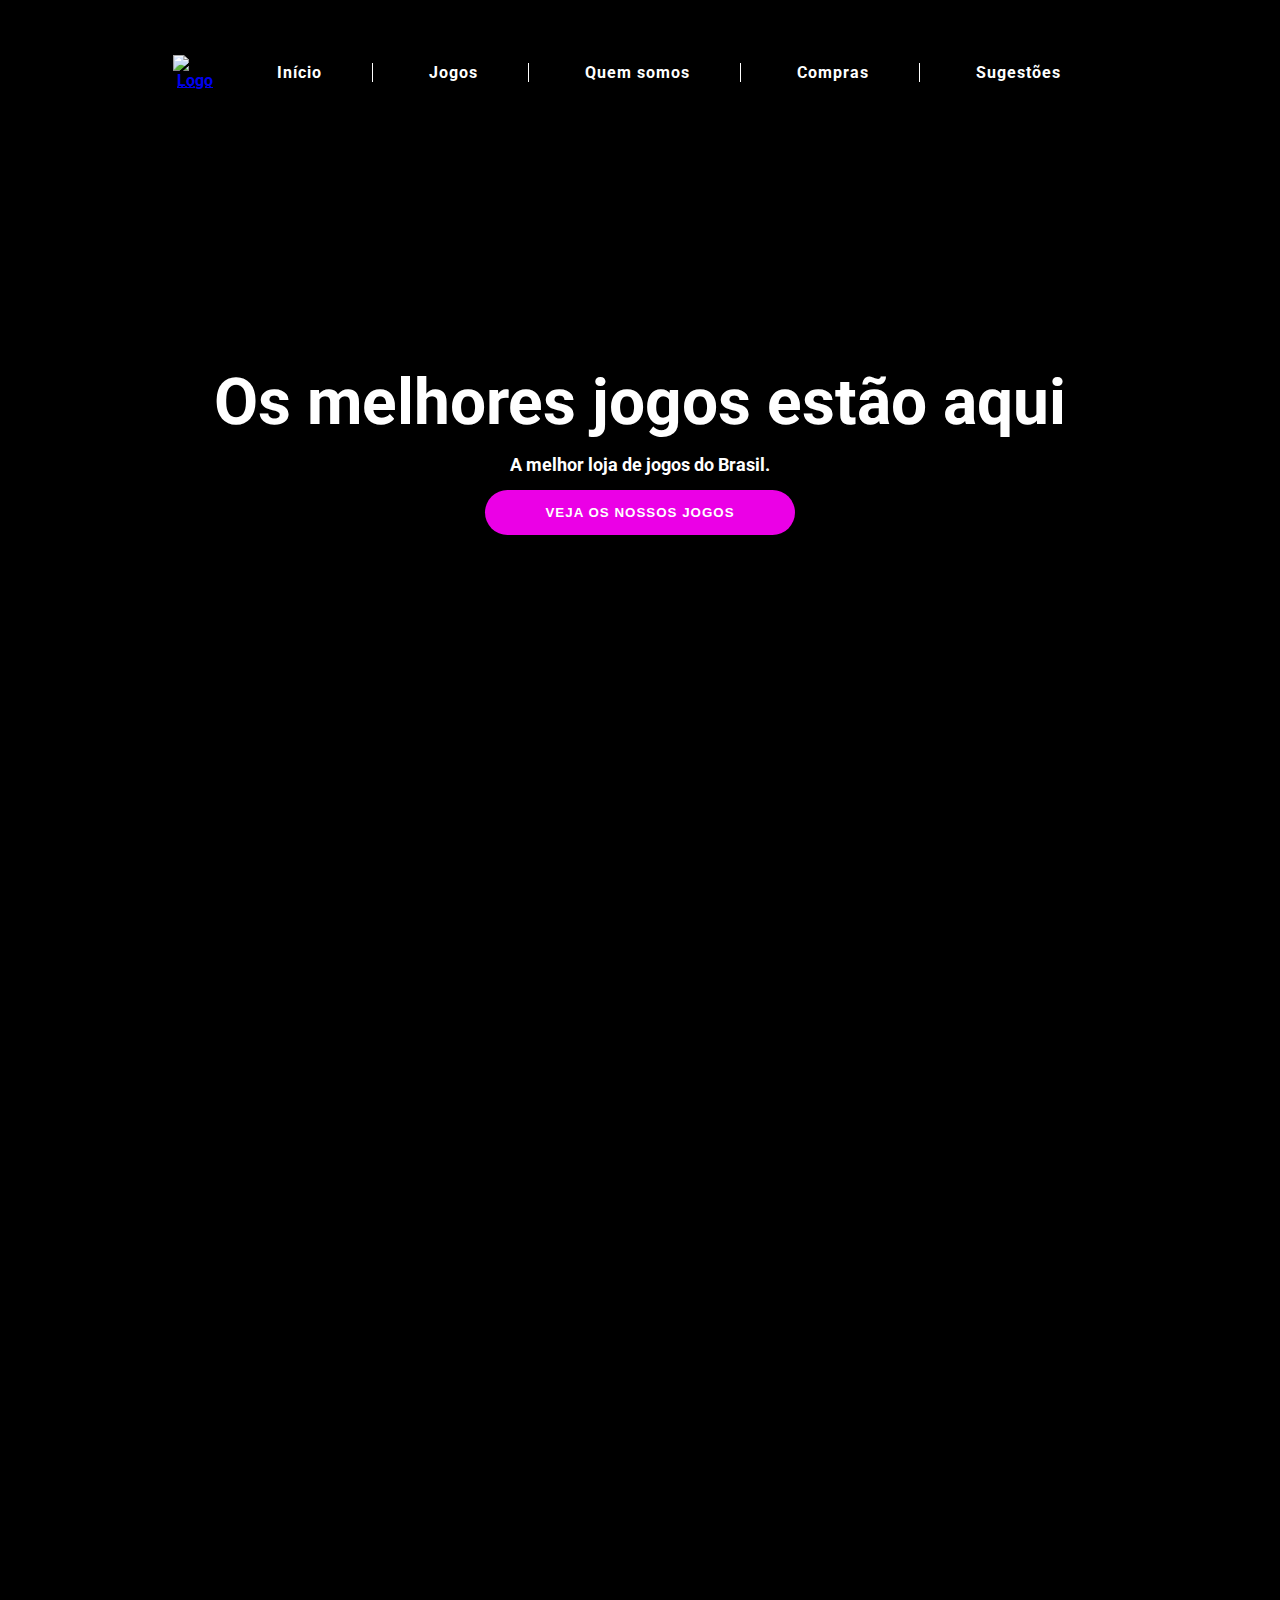
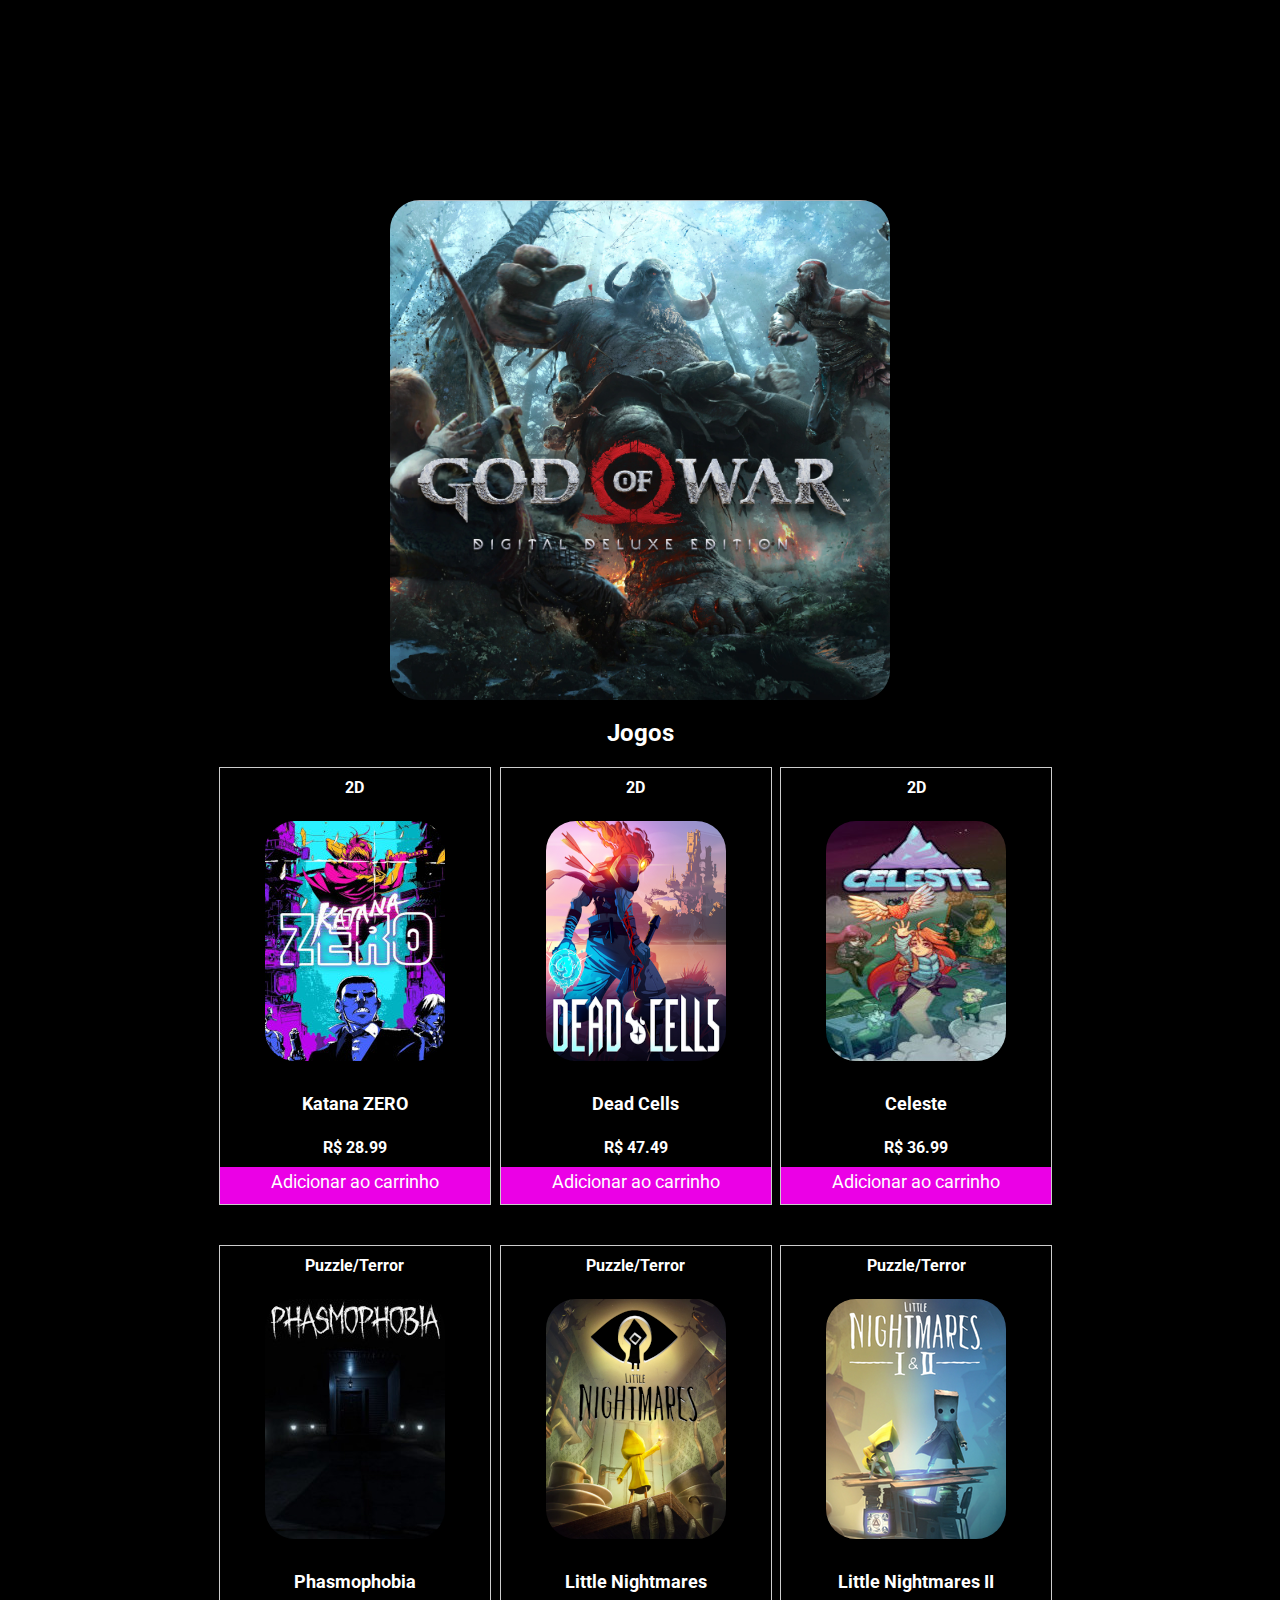
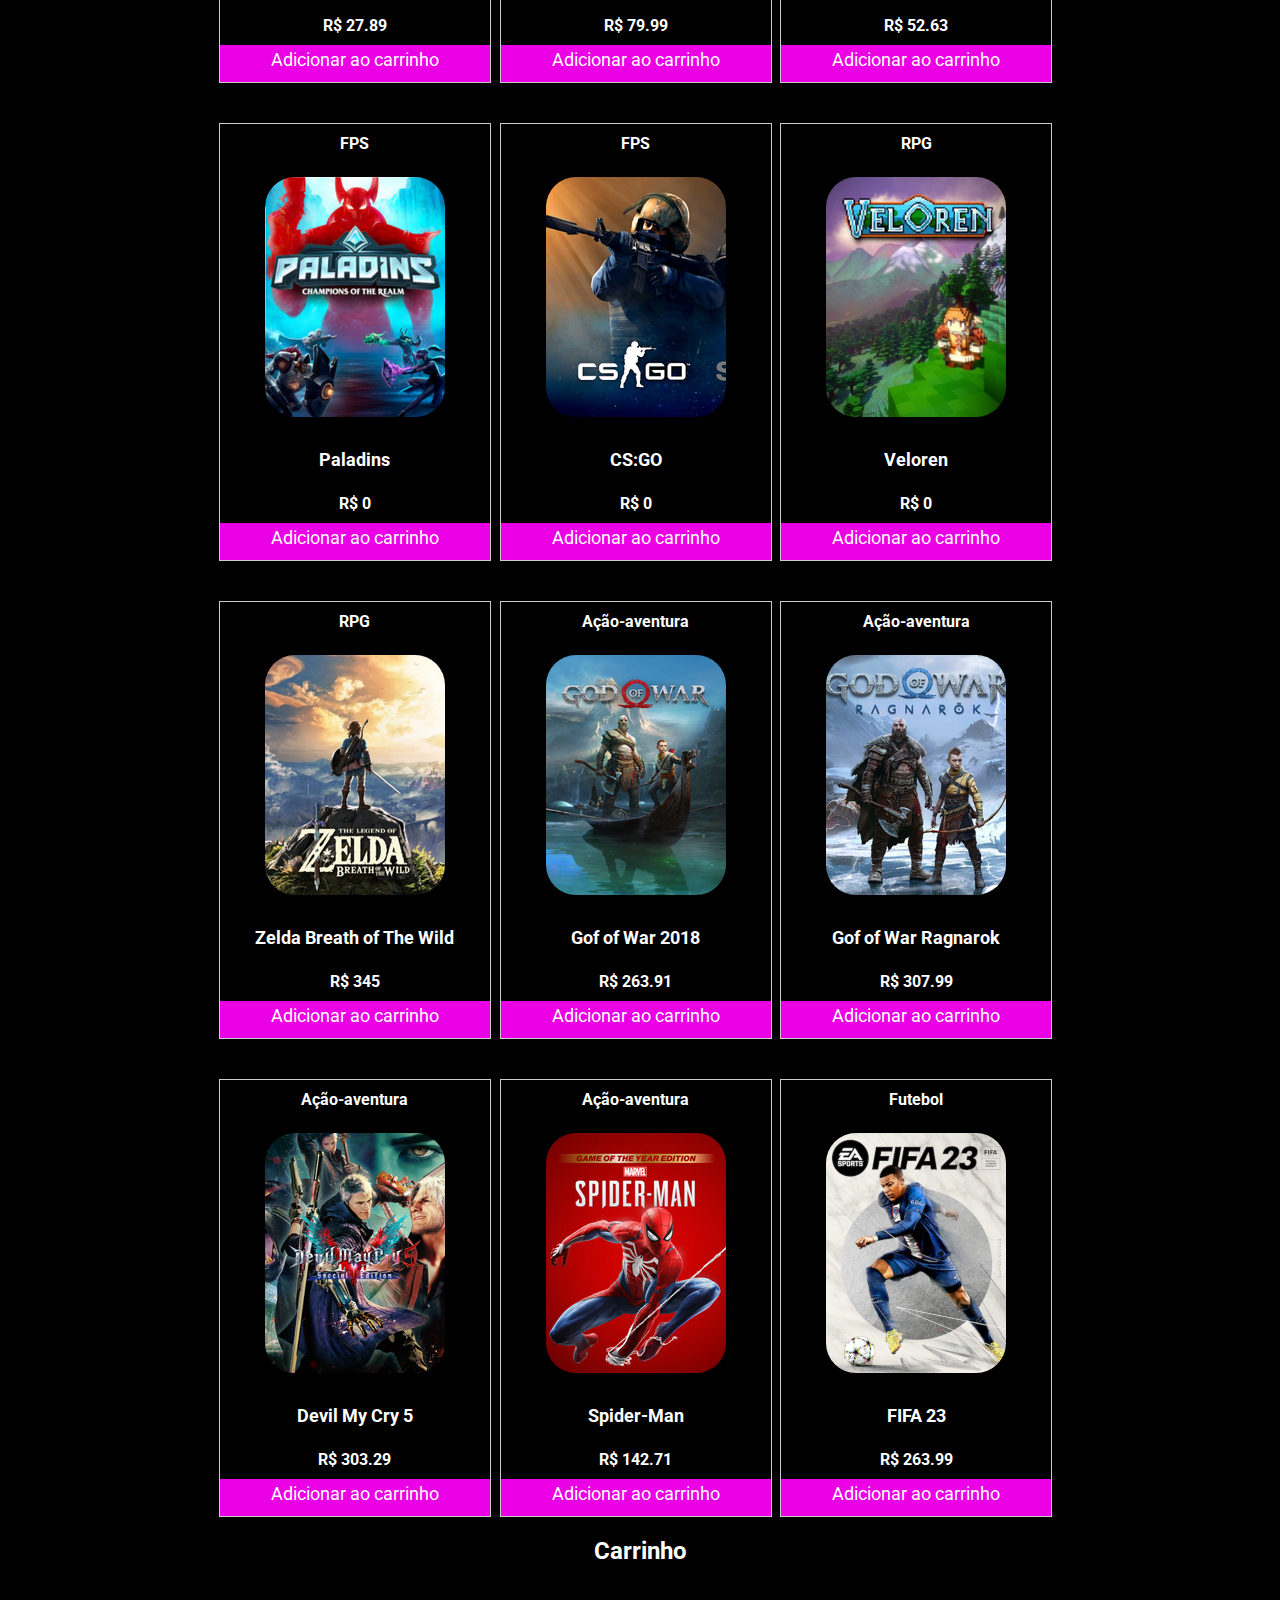
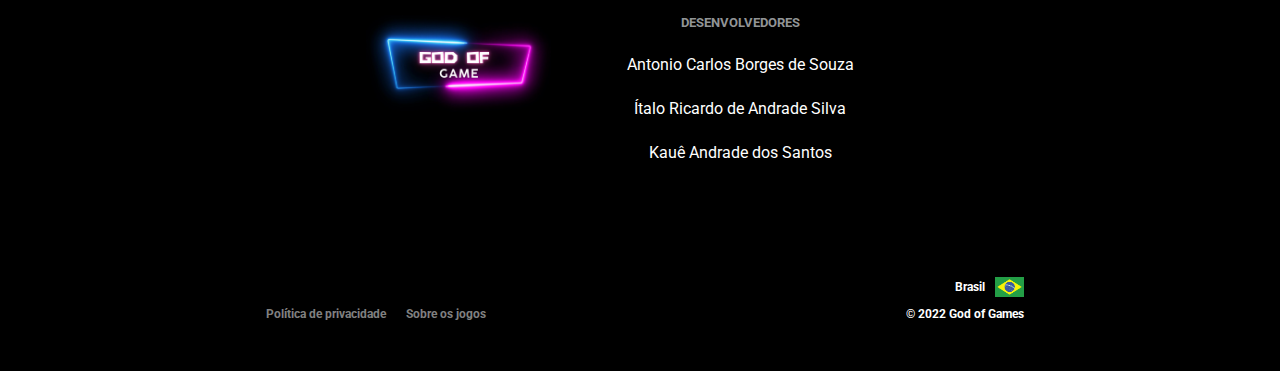
==== commit 7eb85dbd: "Implementando novas funcionalidades do compras.html" ====
--- a/index.html
+++ b/index.html
@@ -95,15 +95,15 @@
           <div class="line3"></div>
         </div>
         <ul class="nav-list">
-          <li><a href="#" id="link-nav">Início</a></li>
-          <li><a href="index.html#jogos" id="link-nav">Jogos</a></li>
-          <li><a href="quem_somos.html" id="link-nav">Quem somos</a></li>
-          <li><a href="compras.html" id="link-nav">Comprar</a></li>
-          <li><a href="sugestoes.html" id="link-nav">Sugestões</a></li>
+            <li><a href="#" id="link-nav">Início</a></li>
+            <li><a href="index.html#jogos" id="link-nav">Jogos</a></li>
+            <li><a href="quem_somos.html" id="link-nav">Quem somos</a></li>
+            <li><a href="compras.html" id="link-nav">Compras</a></li>
+            <li><a href="sugestoes.html" id="link-nav">Sugestões</a></li>
         </ul>
     </div>
     </navbar>
-
+    
     <!--Showcase-->
     <div id="showcase">
         <div class="showcase-container">
@@ -485,7 +485,7 @@
 
             <div class="socials">					
                 <a href="https://www.instagram.com/ifbaeuclides/" style="color: white; height: 23.72px;" target="_blank"><i class="fab fa-instagram"></i></a>
-                <a href="https://www.twitter.com" style="color: white; height: 23.72px;" target="_blank"><i class="fab fa-twitter"></i></a>
+                <a href="https://www.github.com/kaue-andrade/godofgame" style="color: white; height: 23.72px;" target="_blank"><i class="fab fa-github"></i></a>
                 <a href="https://www.facebook.com/IFBAEuclides" style="color: white; height: 23.72px;" target="_blank"><i class="fab fa-facebook-f"></i></a>
             </div>
         </div>
--- a/css/style.css
+++ b/css/style.css
@@ -88,6 +88,10 @@
     text-align: center;
     letter-spacing: 1px;
     margin-left: 6px;
+}
+
+#link-nav:hover{
+    opacity: 80%;
 }
 
 .nav-list li:nth-child(1) {
